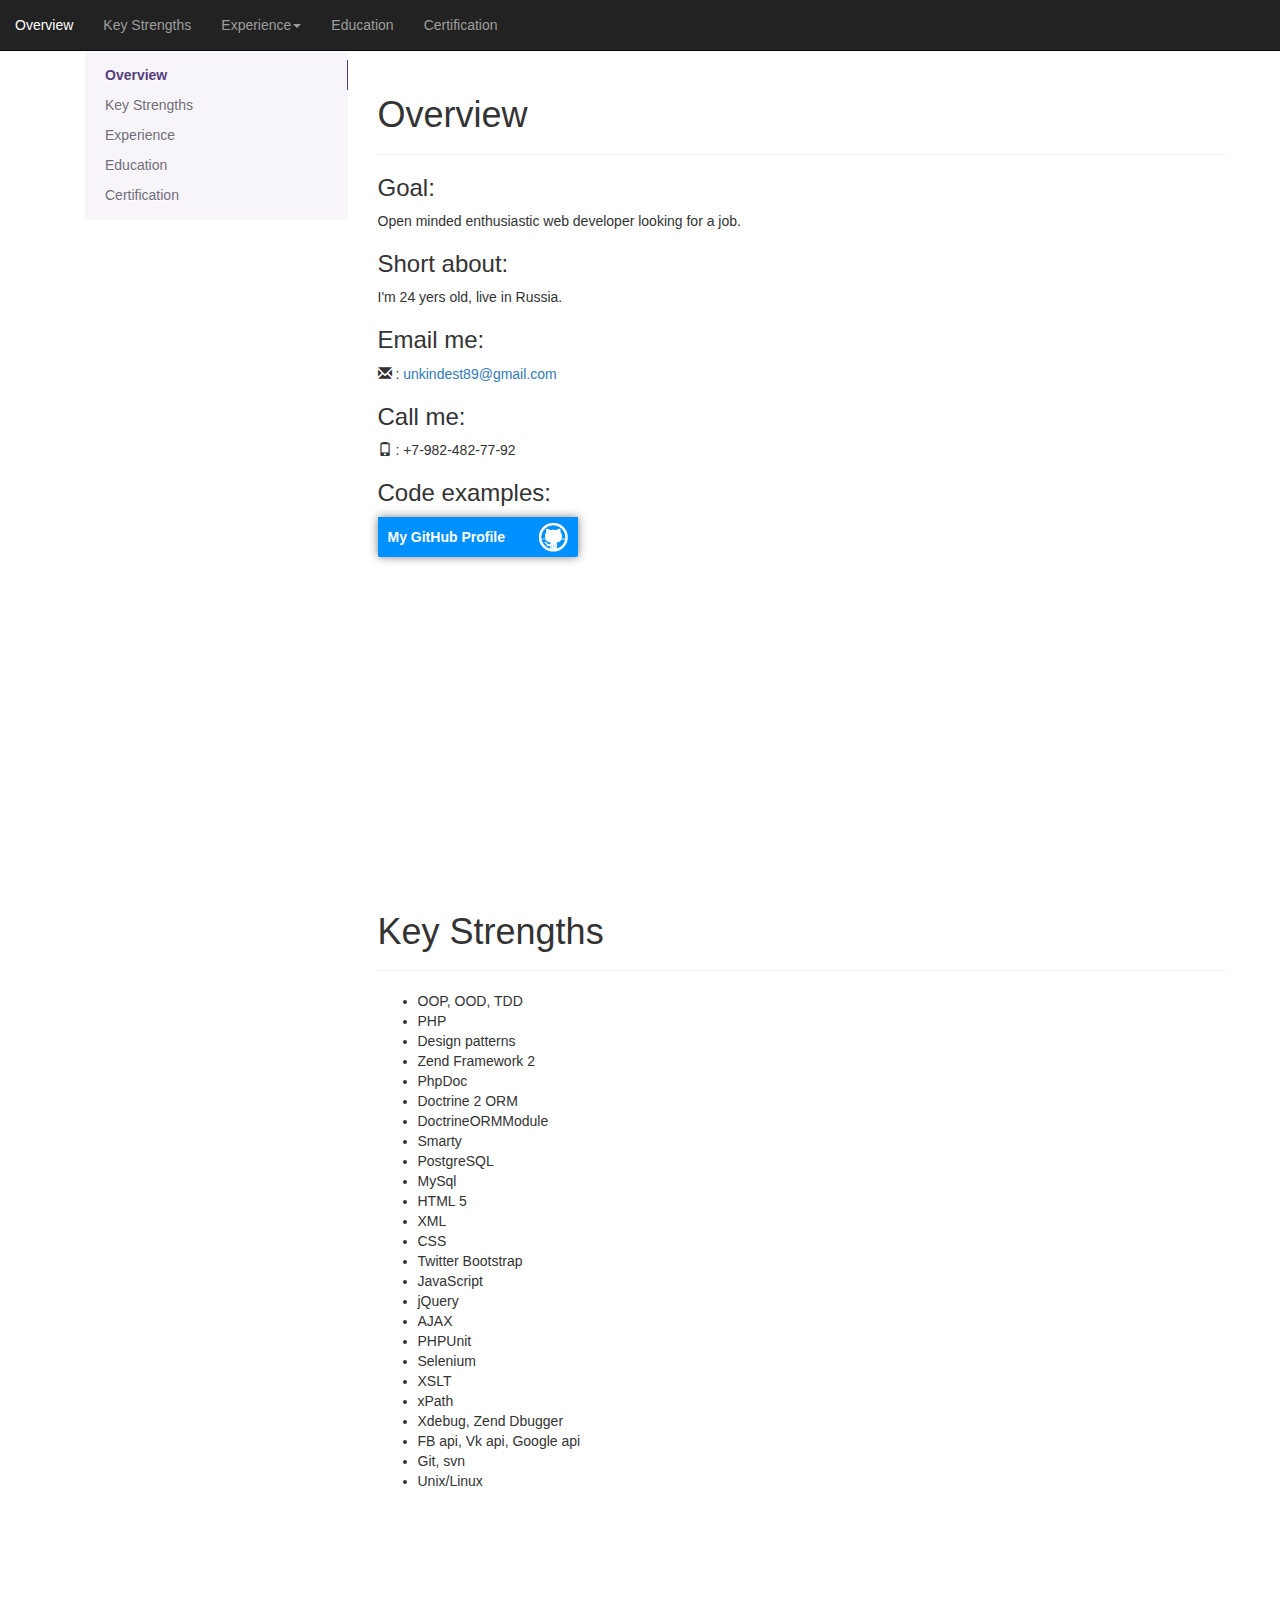
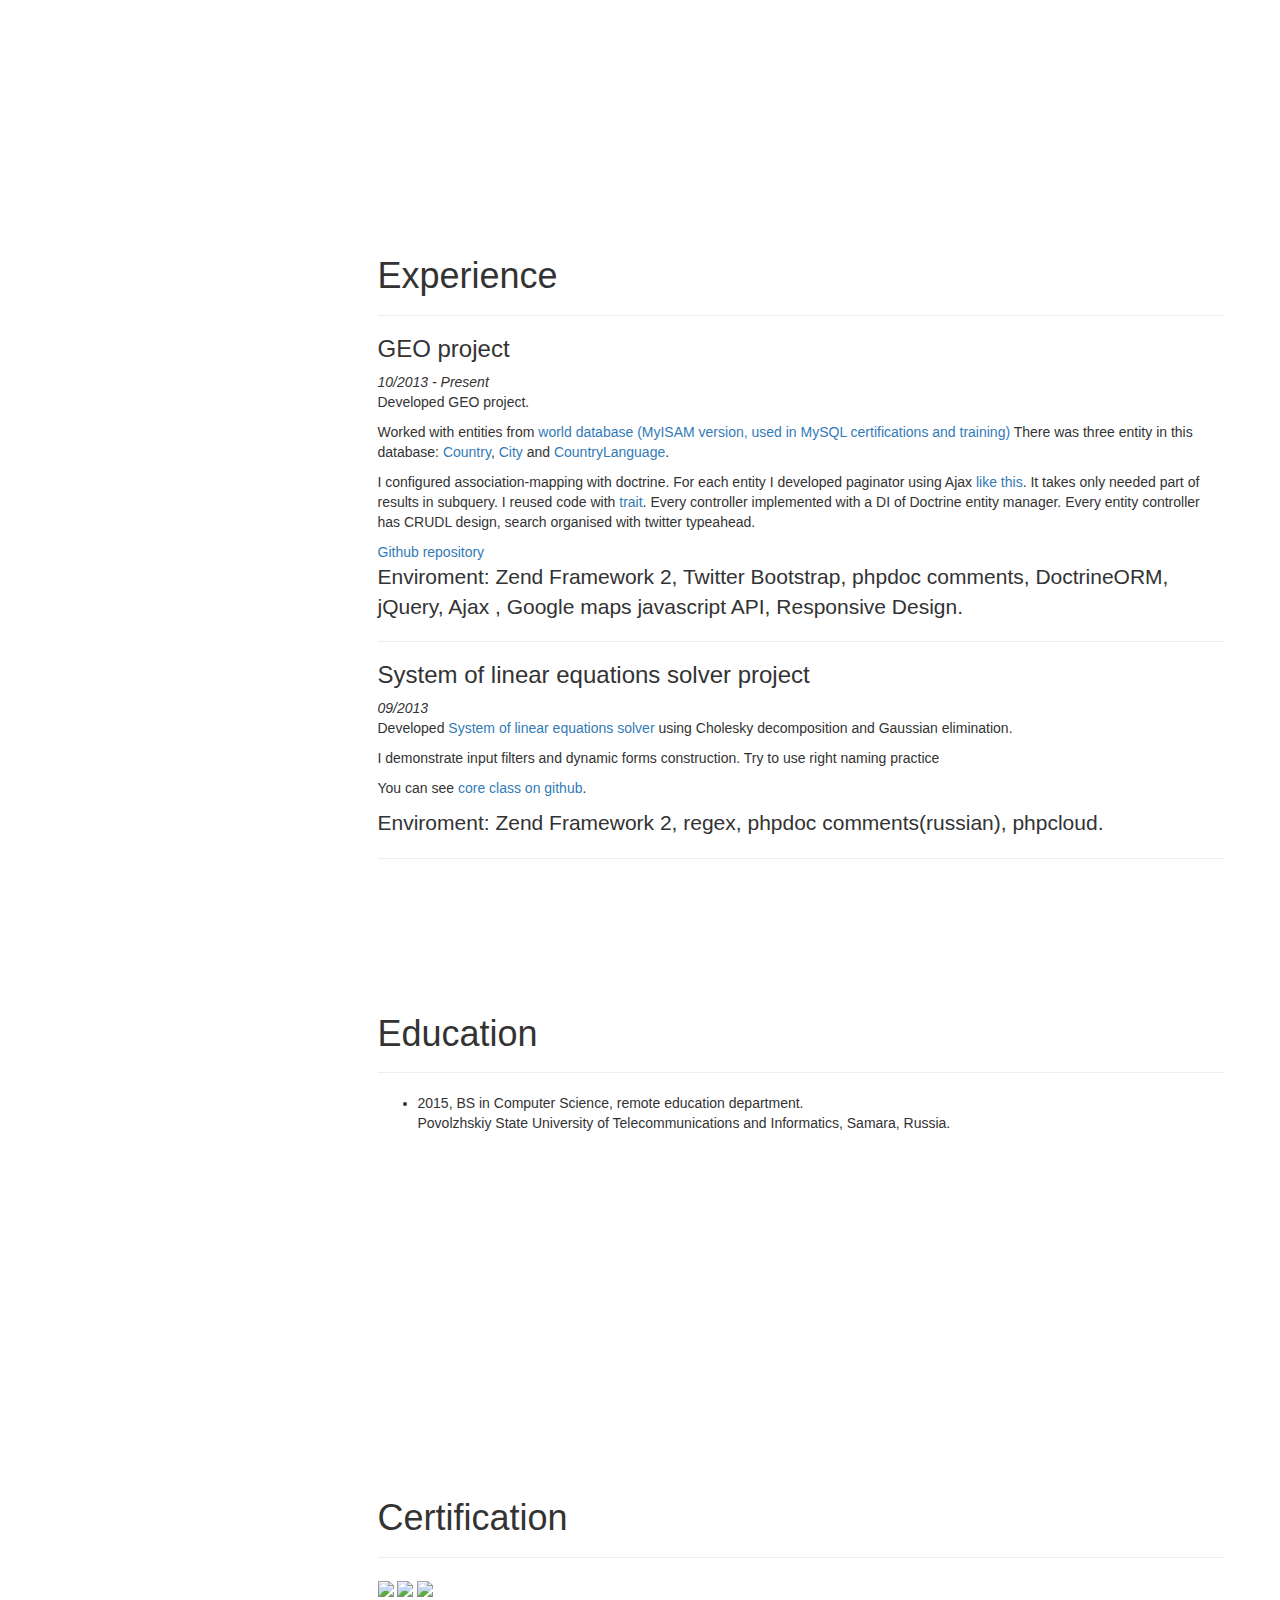
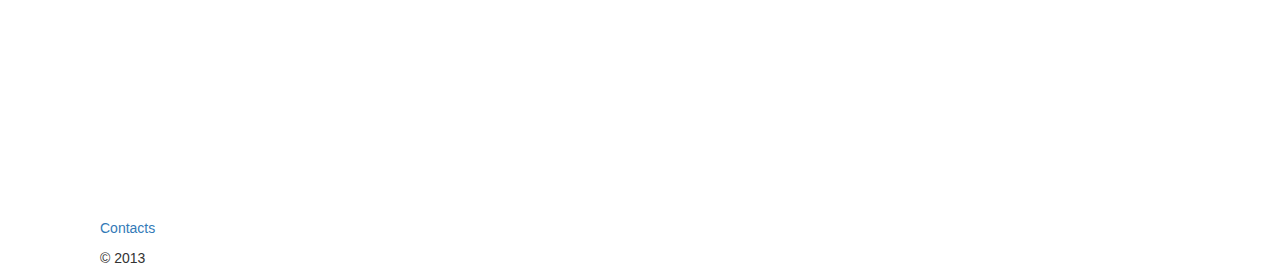
==== index.html @ 38843b76 "Project add" ====
<!DOCTYPE html>
<html lang="en">

    <head>
        <meta charset="utf-8">
        <title>Resume</title>
        <meta name="viewport" content="width=device-width, initial-scale=1.0">
        <meta name="description" content="">
        <meta name="author" content="">
        <link href="http://netdna.bootstrapcdn.com/bootstrap/3.0.0/css/bootstrap.min.css" rel="stylesheet">
        <link href="stylesheets/style.css" rel="stylesheet">
        <script src="http://cdnjs.cloudflare.com/ajax/libs/jquery/1.9.1/jquery.min.js"></script>
        <script src="http://netdna.bootstrapcdn.com/bootstrap/3.0.0/js/bootstrap.js"></script>        
        <link href="stylesheets/docs.css" rel="stylesheet">
        <link href="images/favicon.png" rel="shortcut icon" type="image/png">
        <!--[if lt IE 9]>
            <script src="http://cdnjs.cloudflare.com/ajax/libs/html5shiv/3.6.1/html5shiv.js"></script>
        <![endif]-->
        <!--[if lt IE 9]>
                <script src="http://cdnjs.cloudflare.com/ajax/libs/html5shiv/3.6.1/html5shiv.js"></script>
            <![endif]-->
    </head>

    <body class="">
        <div class="container">
            <br>
            <div class="navbar navbar-default navbar-inverse navbar-fixed-top">
                <div class="navbar-header">
                    <button type="button" class="navbar-toggle" data-toggle="collapse" data-target=".navbar-ex1-collapse"><span class="sr-only">Toggle navigation</span><span class="icon-bar"></span>
                        <span class="icon-bar"></span><span class="icon-bar"></span>
                    </button>
                </div>
                <div class="collapse navbar-collapse navbar-ex1-collapse">
                    <ul class="nav navbar-nav navbar-center" id="topnav">
                        <li>
                            <a href="#overview">Overview</a>                    
                        </li>              

                        <li>
                            <a href="#key-strengths">Key Strengths</a>                    
                        </li>        

                        <li>
                            <a href="#" class="dropdown-toggle" data-toggle="dropdown">Experience<b class="caret"></b></a>                    
                            <ul class="dropdown-menu nav navbar-nav navbar-inverse">
                                <li><a href="#experience-geo">Geo Project</a></li>
                                <li><a href="#experience-sole">Sole Project</a></li>
                            </ul>
                        </li>

                        <li>
                            <a href="#education">Education</a>                    
                        </li>      

                        <li>
                            <a href="#certification">Certification</a>                    
                        </li>
                    </ul>
                </div>
            </div>
            <div class="container bs-docs-container">
                <div class="row">
                    <div class="col-md-3">
                        <div class="bs-sidebar hidden-print" role="complementary">
                            <!-- SIDE NAVBAR-->
                            <ul class="nav bs-sidenav">
                                <li>
                                    <a href="#overview">Overview</a>                    
                                </li>   
                                <li>
                                    <a href="#key-strengths">Key Strengths</a>                    
                                </li>   
                                <li>
                                    <a href="#experience">Experience</a>
                                    <ul class="nav">
                                        <li><a href="#experience-geo">Geo Project</a></li>
                                        <li><a href="#experience-sole">Sole Project</a></li>
                                    </ul>
                                </li>        
                                <li>
                                    <a href="#education">Education</a>                    
                                </li>        
                                <li>
                                    <a href="#certification">Certification</a>                    
                                </li>      
                            </ul>
                        </div>
                    </div>
                    <div class="col-md-9" role="main">
                        <!-- Overview 
              ================================================== -->
                        <div class="bs-docs-section">
                            <div class="page-header">
                                <h1 id="overview">Overview</h1>
                            </div>


                            <h3>Goal:</h3><p>Open minded enthusiastic web developer looking for a job.</p>
                            <h3>Short about:</h3><p>I'm 24 yers old, live in Russia.</p>

                            <h3>Email me:</h3><p><span class="glyphicon glyphicon-envelope"></span> : <a href="mailto:unkindest89@gmail.com">unkindest89@gmail.com</a></p>
                            <h3>Call me:</h3><p><span class="glyphicon glyphicon-phone"></span> : +7-982-482-77-92</p>

                            <h3>Code examples:</h3>                
                            <a id="forkme_banner" href="https://github.com/Unkindest">My GitHub Profile</a>

                            <br><br><br><br><br><br><br><br><br><br><br><br>
                        </div>
                        <!-- Key Strengths 
              ================================================== -->
                        <div class="bs-docs-section">
                            <div class="page-header">
                                <h1 id="key-strengths">Key Strengths</h1>
                            </div>

                            <ul>
                                <li>OOP, OOD, TDD</li>
                                <li>PHP</li>
                                <li>Design patterns</li>
                                <li>Zend Framework 2</li>
                                <li>PhpDoc</li>
                                <li>Doctrine 2 ORM</li>
                                <li>DoctrineORMModule</li>
                                <li>Smarty</li>
                                <li>PostgreSQL</li>
                                <li>MySql</li>
                                <li>HTML 5</li>
                                <li>XML</li>
                                <li>CSS</li>
                                <li>Twitter Bootstrap</li>
                                <li>JavaScript</li>
                                <li>jQuery</li>
                                <li>AJAX</li>
                                <li>PHPUnit</li>
                                <li>Selenium</li>
                                <li>XSLT</li>
                                <li>xPath</li>
                                <li>Xdebug, Zend Dbugger</li>
                                <li>FB api, Vk api, Google api</li>
                                <li>Git, svn</li>
                                <li>Unix/Linux</li>
                            </ul>
                            <br><br><br><br><br><br><br><br><br><br><br><br>
                        </div>

                        <!-- Experience
              ================================================== -->
                        <div class="bs-docs-section">
                            <div class="page-header">
                                <h1 id="experience">Experience</h1>
                            </div>

                            <!-- New project add
                            <h3 id="experience-new">GEO project</h3>
                            <i>10/2013 - Present</i>
                            <p>Developed .</p>
<p class="lead">Enviroment: Zend Framework 2, Twitter Bootstrap, phpdoc comments, DoctrineORM, jQuery, Ajax , Google maps javascript API.
</p>
<hr>
                            -->


                            <h3 id="experience-geo">GEO project</h3>
                            <i>10/2013 - Present</i>
                            <p>Developed GEO project.</p>

                            <p>Worked with entities from <a href='http://dev.mysql.com/doc/index-other.html'> world database (MyISAM version, used in MySQL certifications and training)</a>
                                There was three entity in this database: <a href='https://github.com/Unkindest/World/blob/master/module/World/src/World/Entity/Country.php'>Country</a>,
                                <a href='https://github.com/Unkindest/World/blob/master/module/World/src/World/Entity/City.php'>City</a> 
                                and <a href='https://github.com/Unkindest/World/blob/master/module/World/src/World/Entity/Countrylanguage.php'>CountryLanguage</a>.</p>
                            <p>I configured association-mapping with doctrine. For each entity I developed paginator using Ajax <a href='#'>like this</a>. It takes only needed part of results in subquery. I reused code with <a href='https://github.com/Unkindest/World/blob/master/module/World/src/World/Model/EntityHelper.php'>trait</a>.
                                Everу сontroller implemented with a DI of Doctrine entity manager. Every entity 
                                controller has CRUDL design, search organised with twitter typeahead.</p>


                            <a href='https://github.com/Unkindest/World'>Github repository</a>
                            <p class="lead">Enviroment: Zend Framework 2, Twitter Bootstrap, phpdoc comments, DoctrineORM, jQuery, Ajax , Google maps javascript API, Responsive Design.
                            </p>
                            <hr>


                            <h3 id="experience-sole">System of linear equations solver project</h3>
                            <i>09/2013</i> 

                            <p>Developed <a href="http://unkindest.my.phpcloud.com/sole/">System of linear equations solver</a> using Cholesky decomposition and Gaussian elimination.</p>
                            <p>I demonstrate input filters and dynamic forms construction. Try to use right naming practice   </p>
                            <p>You can see <a href="https://github.com/Unkindest/Sole/blob/master/Sole.php">core class on github</a>.</p>
                            <p class="lead">Enviroment: Zend Framework 2, regex, phpdoc comments(russian), phpcloud.</p>
                            <hr><br>
                        </div>
                        <!-- Education
================================================== -->

                        <div class="bs-docs-section">
                            <div class="page-header">
                                <h1 id="education">Education</h1>                                
                            </div>
                            <ul>
                                <li>2015, BS in Computer Science, remote education department.<br>
                                    Povolzhskiy State University of Telecommunications and Informatics, Samara, Russia.
                                </li>
                            </ul>
                            <br><br><br><br><br><br><br><br><br><br><br><br>
                        </div>

                        <!-- Certification
================================================== -->
                        <div class="bs-docs-section">
                            <div class="page-header">
                                <h1 id="certification">Certification</h1>                                
                            </div>
                            <a href="http://www.certifications.ru/resume/192667">
                                <img src="http://www.certifications.ru/static/images/banner/86en.png" border=0></a>
                            <a href="http://www.certifications.ru/resume/192667">
                                <img src="http://www.certifications.ru/static/images/banner/75en.png" border=0></a>
                            <a href="http://www.certifications.ru/resume/192667">
                                <img src="http://www.certifications.ru/static/images/banner/57en.png" border=0></a>

                            <br><br><br><br><br><br><br><br><br><br><br><br>
                        </div>
                    </div>
                </div>
                <!-- Footer
    ================================================== -->
                <footer class="bs-footer" role="contentinfo">
                    <div class="container fc">
                        <p><a href="#overview">Contacts</a></p>
                        <p>© 2013</p>
                    </div>
                </footer>
            </div>
        </div>
        <script src="javascripts/application.js"></script>
        <script type="text/javascript">
            var gaJsHost = (("https:" == document.location.protocol) ? "https://ssl." : "http://www.");
            document.write(unescape("%3Cscript src='" + gaJsHost + "google-analytics.com/ga.js' type='text/javascript'%3E%3C/script%3E"));
        </script>
        <script type="text/javascript">
            try {
                var pageTracker = _gat._getTracker("UA-45272748-1");
                pageTracker._trackPageview();
            } catch (err) {
            }
        </script>
    </body>
</html>
---- stylesheets/style.css ----
#forkme_banner {
  display: block;
  padding: 10px 50px 10px 10px;
  color: #fff;
  background: url('../images/blacktocat.png') #0090ff no-repeat 95% 50%;
  font-weight: 700;
  box-shadow: 0 0 10px rgba(0,0,0,.5);
  border-bottom-left-radius: 2px;
  border-bottom-right-radius: 2px;
  width: 200px;
}
.bluetext{
  color: #0090ff;
}
---- stylesheets/docs.css ----
/*
 * Side navigation
 *
 * Scrollspy and affixed enhanced navigation to highlight sections and secondary
 * sections of docs content.
 */

/* By default it's not affixed in mobile views, so undo that */
.bs-sidebar.affix {
  position: static;
}

/* First level of nav */
.bs-sidenav {
  margin-top: 30px;
  margin-bottom: 30px;
  padding-top:    10px;
  padding-bottom: 10px;
  text-shadow: 0 1px 0 #fff;
  background-color: #f7f5fa;
  border-radius: 5px;
}

/* All levels of nav */
.bs-sidebar .nav > li > a {
  display: block;
  color: #716b7a;
  padding: 5px 20px;
}
.bs-sidebar .nav > li > a:hover,
.bs-sidebar .nav > li > a:focus {
  text-decoration: none;
  background-color: #e5e3e9;
  border-right: 1px solid #dbd8e0;
}
.bs-sidebar .nav > .active > a,
.bs-sidebar .nav > .active:hover > a,
.bs-sidebar .nav > .active:focus > a {
  font-weight: bold;
  color: #563d7c;
  background-color: transparent;
  border-right: 1px solid #563d7c;
}

/* Nav: second level (shown on .active) */
.bs-sidebar .nav .nav {
  display: none; /* Hide by default, but at >768px, show it */
  margin-bottom: 8px;
}
.bs-sidebar .nav .nav > li > a {
  padding-top:    3px;
  padding-bottom: 3px;
  padding-left: 30px;
  font-size: 90%;
}

/* Show and affix the side nav when space allows it */
@media screen and (min-width: 992px) {
  .bs-sidebar .nav > .active > ul {
    display: block;
  }
  /* Widen the fixed sidebar */
  .bs-sidebar.affix,
  .bs-sidebar.affix-bottom {
    width: 213px;
  }
  .bs-sidebar.affix {
    position: fixed; /* Undo the static from mobile first approach */
    top: 80px;
  }
  .bs-sidebar.affix-bottom {
    position: absolute; /* Undo the static from mobile first approach */
  }
  .bs-sidebar.affix-bottom .bs-sidenav,
  .bs-sidebar.affix .bs-sidenav {
    margin-top: 0;
    margin-bottom: 0;
  }
}
@media screen and (min-width: 1200px) {
  /* Widen the fixed sidebar again */
  .bs-sidebar.affix-bottom,
  .bs-sidebar.affix {
    width: 263px;
  }
}
/*
 * Docs sections
 *
 * Content blocks for each component or feature.
 */

/* Space things out */
.bs-docs-section + .bs-docs-section {
  padding-top: 40px;
}

/* Janky fix for preventing navbar from overlapping */
h1[id] {
  padding-top: 80px;
  margin-top: -45px;
}
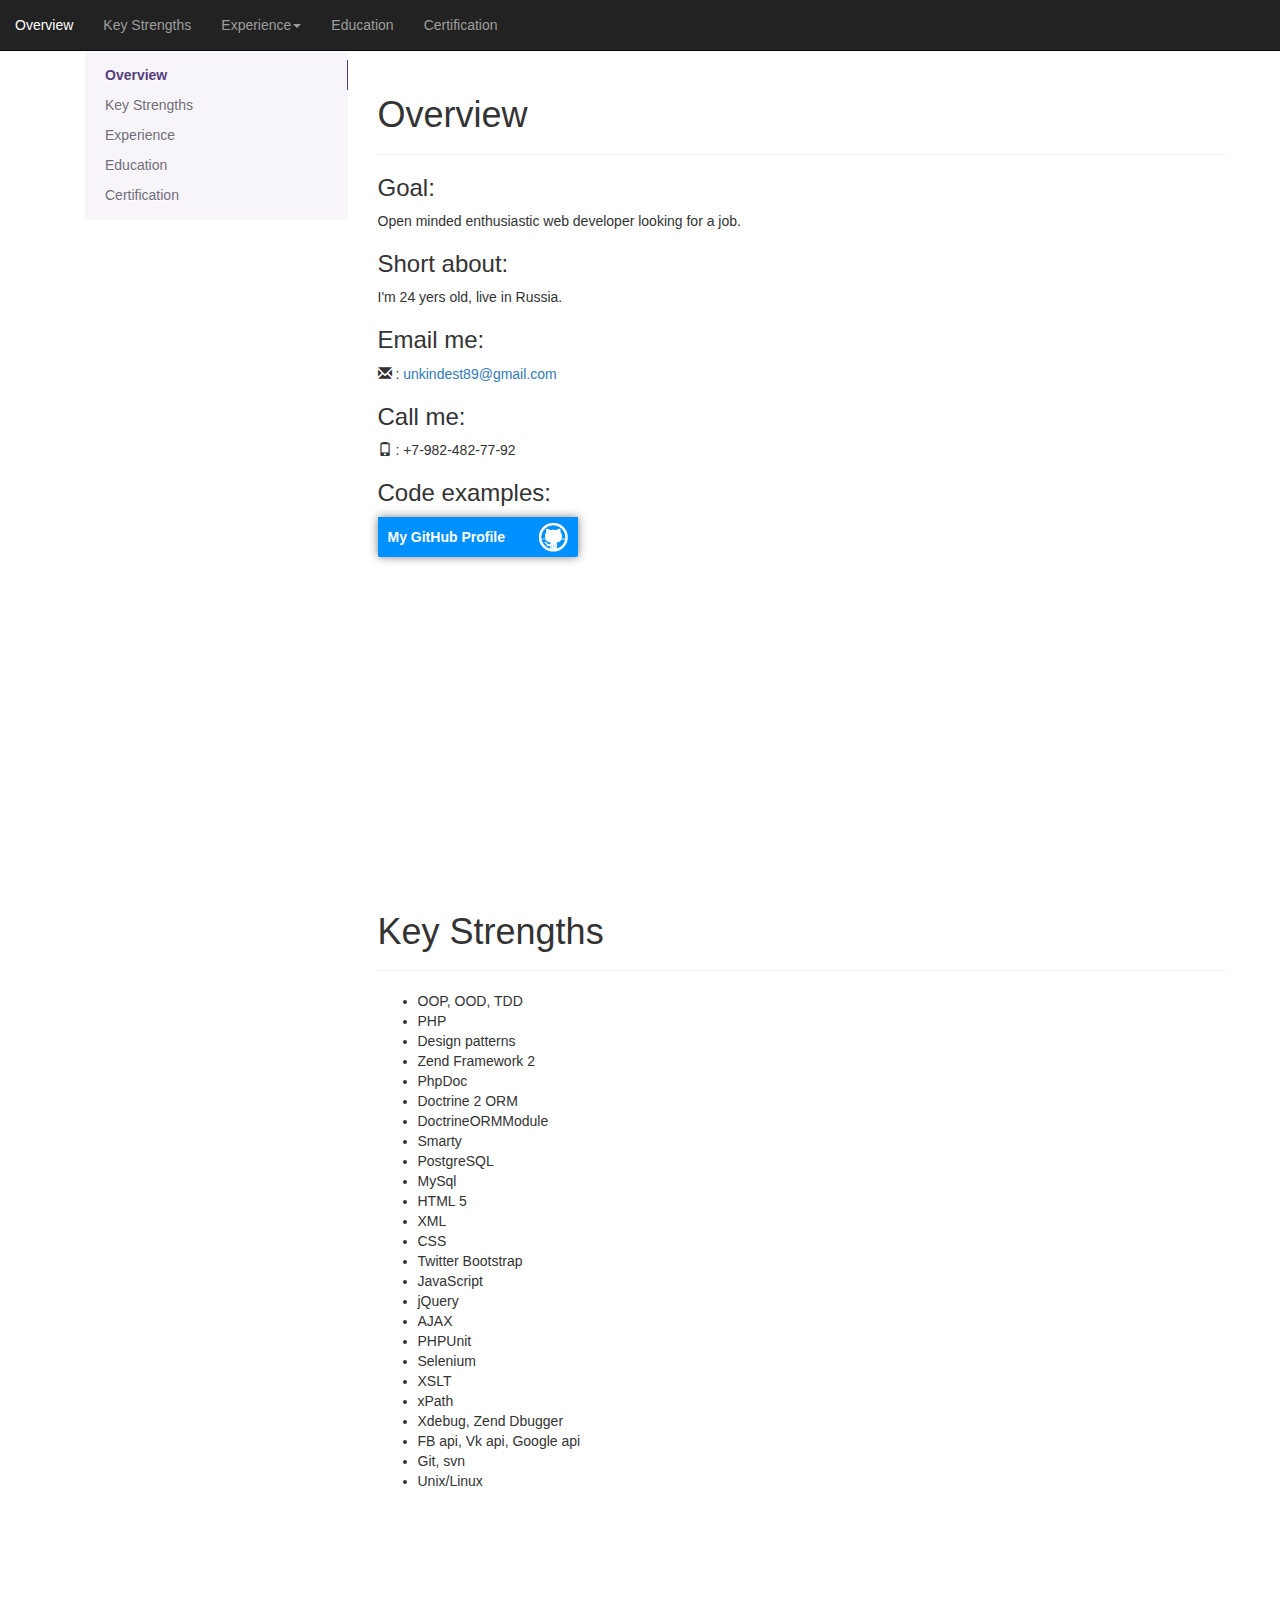
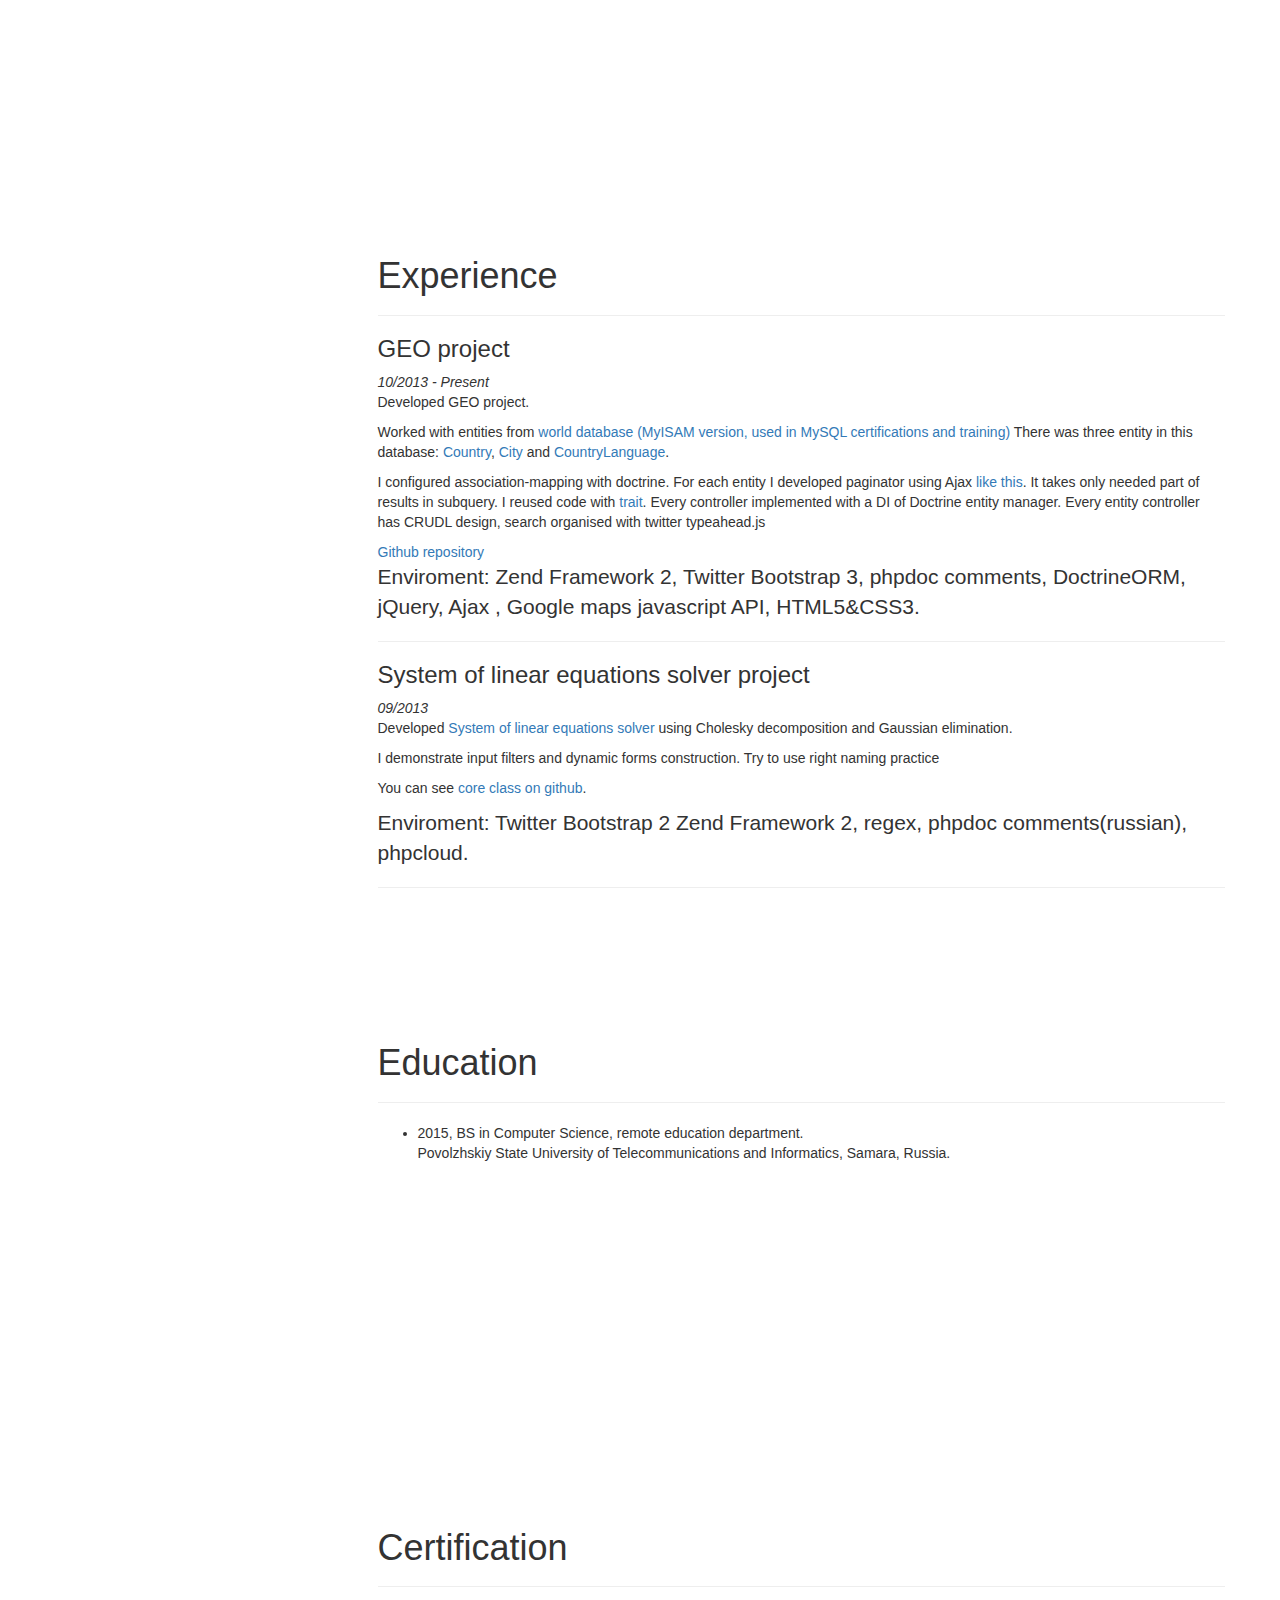
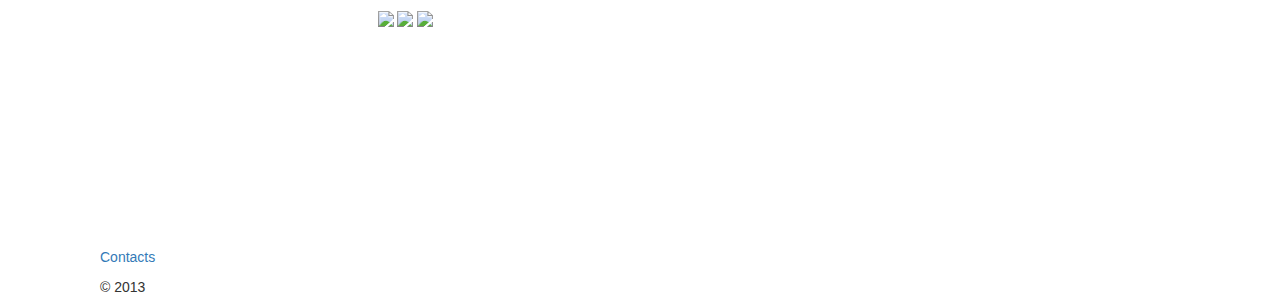
==== commit d239a359: "" ====
--- a/index.html
+++ b/index.html
@@ -7,10 +7,10 @@
         <meta name="viewport" content="width=device-width, initial-scale=1.0">
         <meta name="description" content="">
         <meta name="author" content="">
-        <link href="http://netdna.bootstrapcdn.com/bootstrap/3.0.0/css/bootstrap.min.css" rel="stylesheet">
+        <link href="http://netdna.bootstrapcdn.com/bootstrap/3.0.2/css/bootstrap.min.css" rel="stylesheet">
         <link href="stylesheets/style.css" rel="stylesheet">
         <script src="http://cdnjs.cloudflare.com/ajax/libs/jquery/1.9.1/jquery.min.js"></script>
-        <script src="http://netdna.bootstrapcdn.com/bootstrap/3.0.0/js/bootstrap.js"></script>        
+        <script src="http://netdna.bootstrapcdn.com/bootstrap/3.0.2/js/bootstrap.js"></script>        
         <link href="stylesheets/docs.css" rel="stylesheet">
         <link href="images/favicon.png" rel="shortcut icon" type="image/png">
         <!--[if lt IE 9]>
@@ -170,11 +170,11 @@
                                 and <a href='https://github.com/Unkindest/World/blob/master/module/World/src/World/Entity/Countrylanguage.php'>CountryLanguage</a>.</p>
                             <p>I configured association-mapping with doctrine. For each entity I developed paginator using Ajax <a href='#'>like this</a>. It takes only needed part of results in subquery. I reused code with <a href='https://github.com/Unkindest/World/blob/master/module/World/src/World/Model/EntityHelper.php'>trait</a>.
                                 Everу сontroller implemented with a DI of Doctrine entity manager. Every entity 
-                                controller has CRUDL design, search organised with twitter typeahead.</p>
+                                controller has CRUDL design, search organised with twitter typeahead.js </p>
 
 
                             <a href='https://github.com/Unkindest/World'>Github repository</a>
-                            <p class="lead">Enviroment: Zend Framework 2, Twitter Bootstrap, phpdoc comments, DoctrineORM, jQuery, Ajax , Google maps javascript API, Responsive Design.
+                            <p class="lead">Enviroment: Zend Framework 2, Twitter Bootstrap 3, phpdoc comments, DoctrineORM, jQuery, Ajax , Google maps javascript API, HTML5&amp;CSS3.
                             </p>
                             <hr>
 
@@ -185,7 +185,7 @@
                             <p>Developed <a href="http://unkindest.my.phpcloud.com/sole/">System of linear equations solver</a> using Cholesky decomposition and Gaussian elimination.</p>
                             <p>I demonstrate input filters and dynamic forms construction. Try to use right naming practice   </p>
                             <p>You can see <a href="https://github.com/Unkindest/Sole/blob/master/Sole.php">core class on github</a>.</p>
-                            <p class="lead">Enviroment: Zend Framework 2, regex, phpdoc comments(russian), phpcloud.</p>
+                            <p class="lead">Enviroment: Twitter Bootstrap 2 Zend Framework 2, regex, phpdoc comments(russian), phpcloud.</p>
                             <hr><br>
                         </div>
                         <!-- Education
@@ -243,4 +243,4 @@
             }
         </script>
     </body>
-</html>+</html>
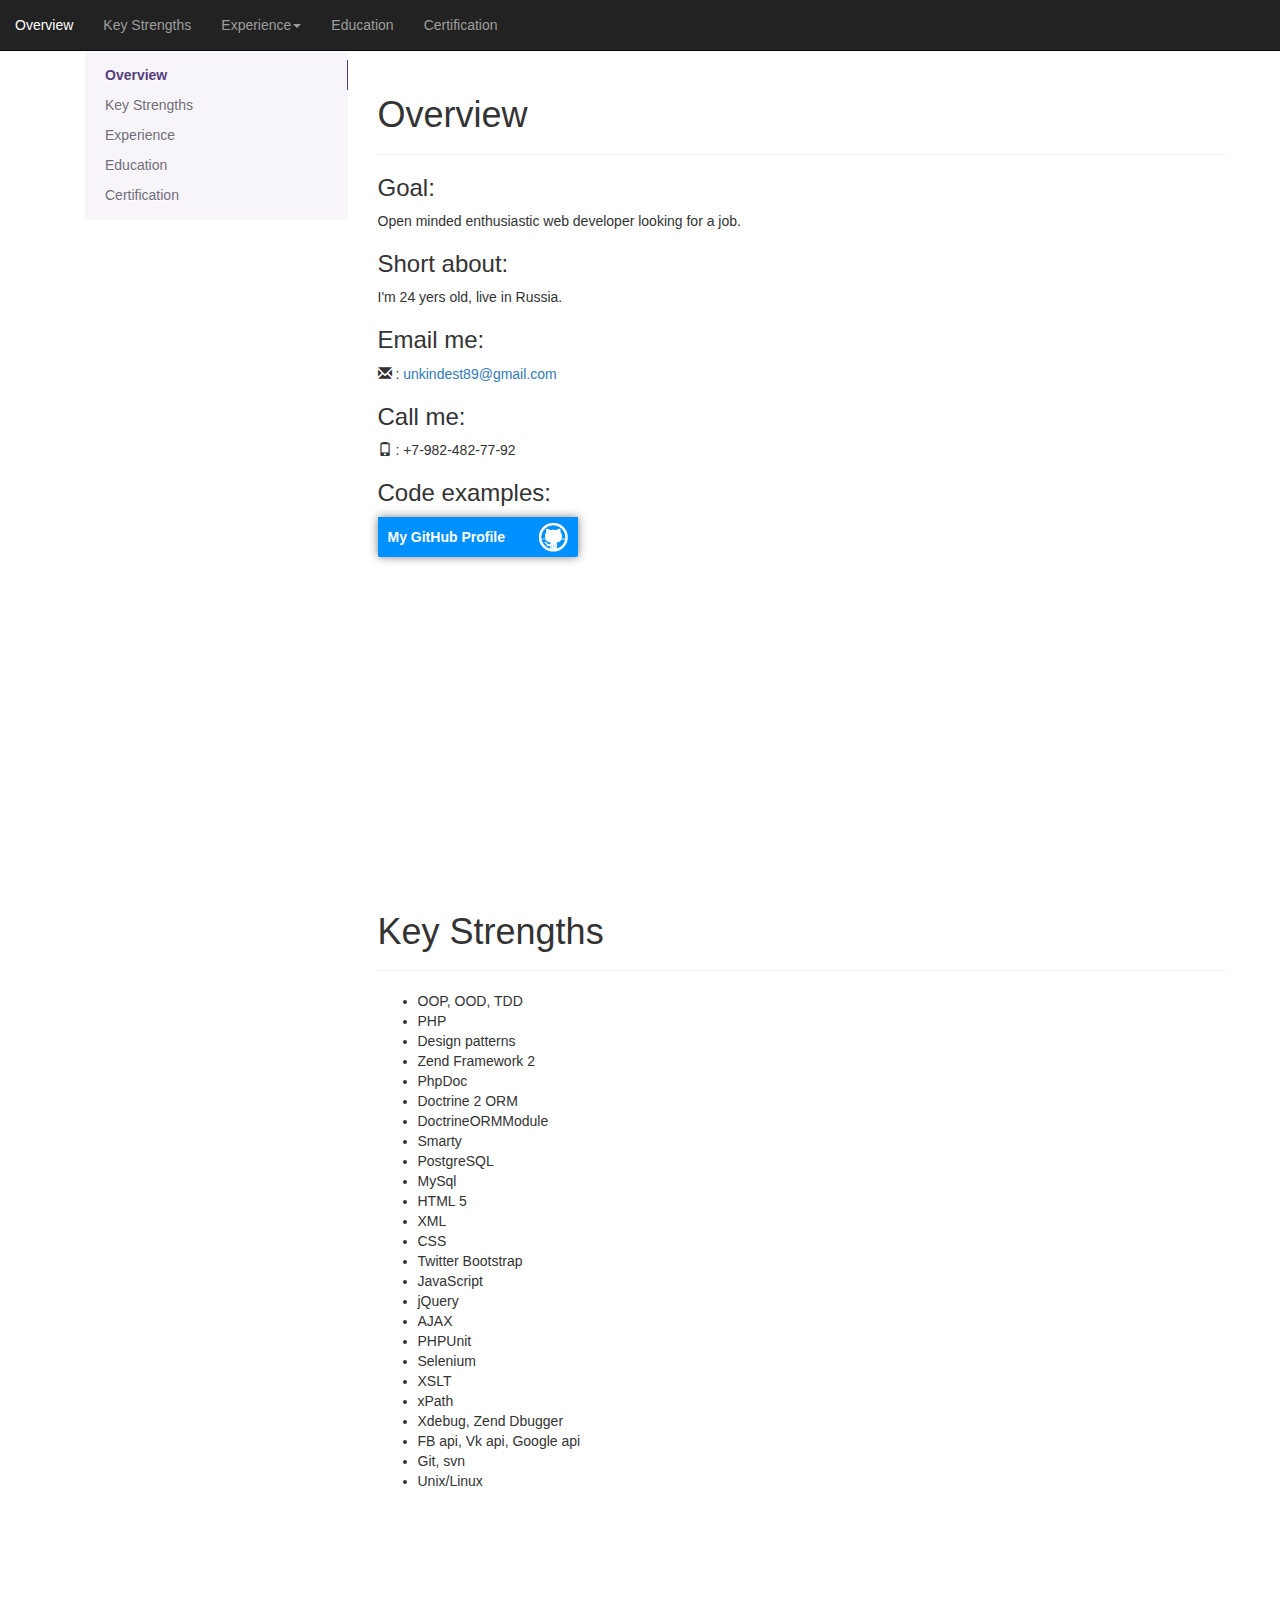
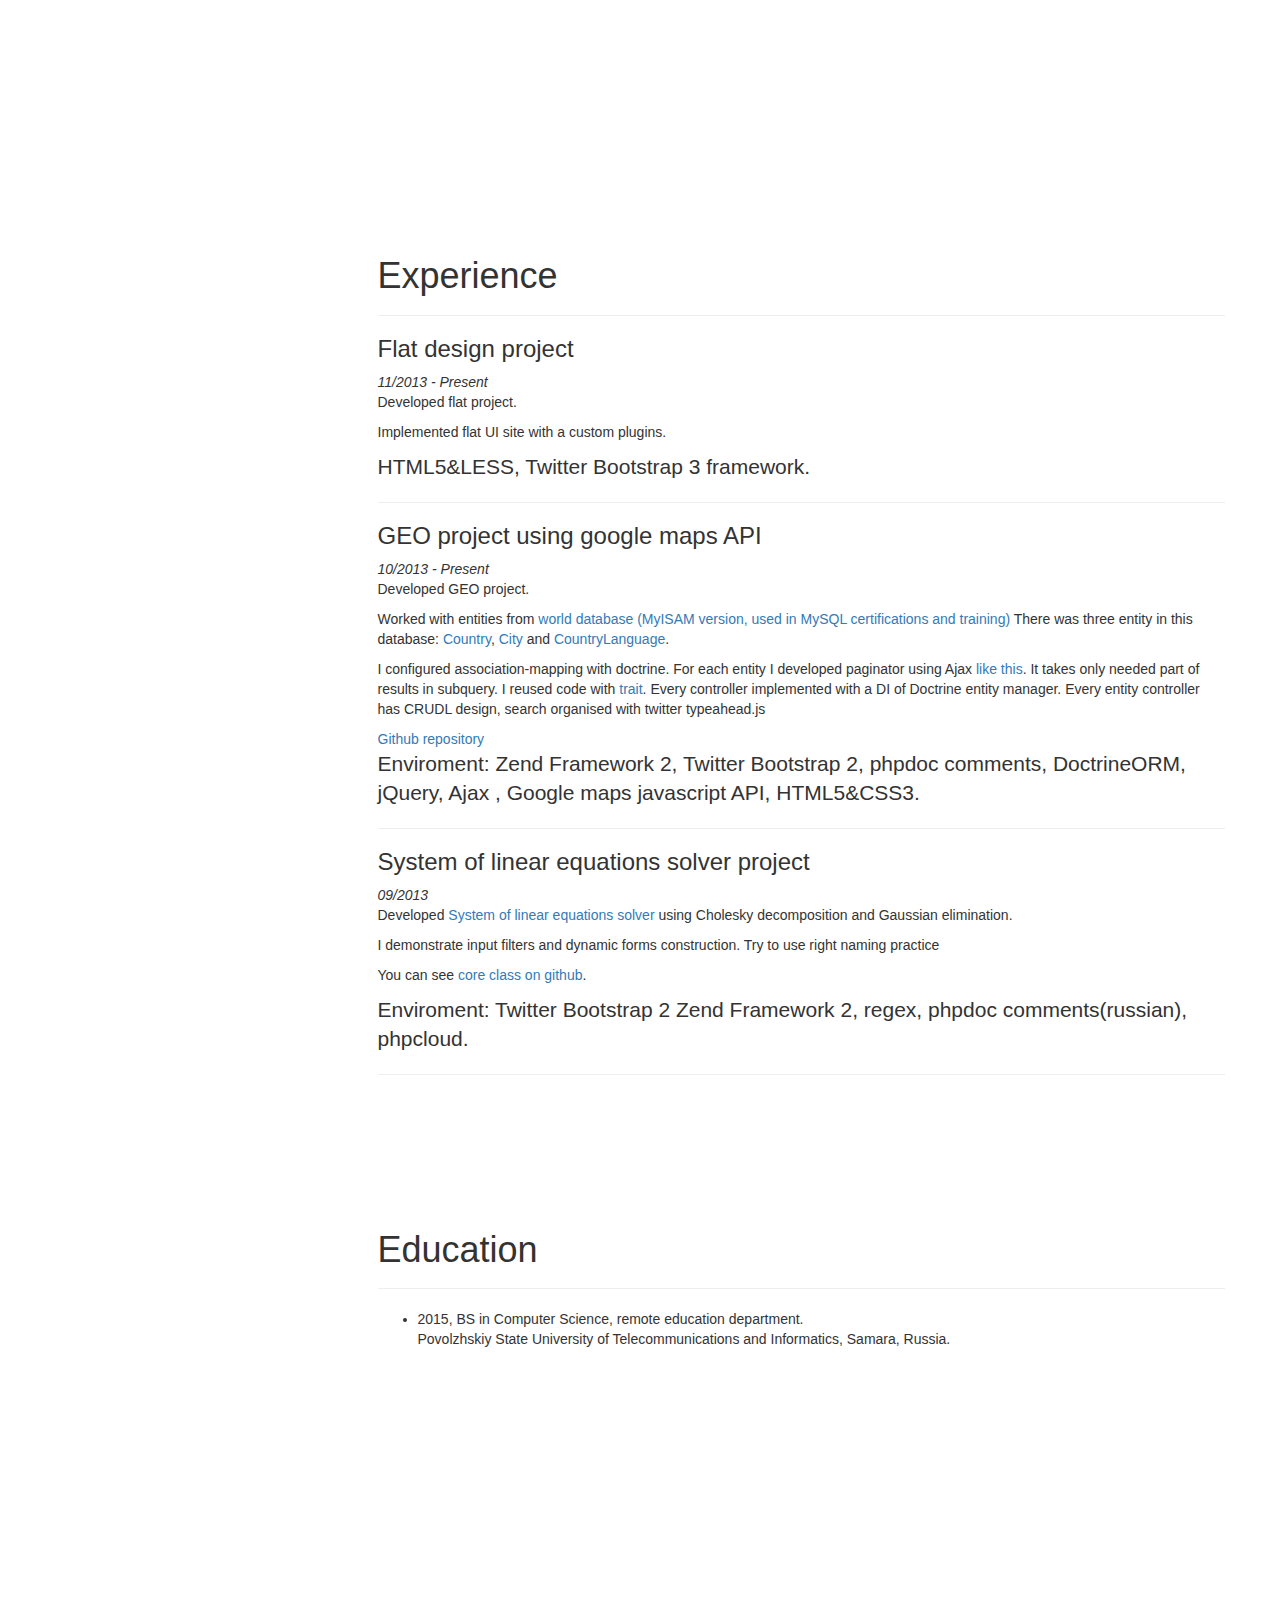
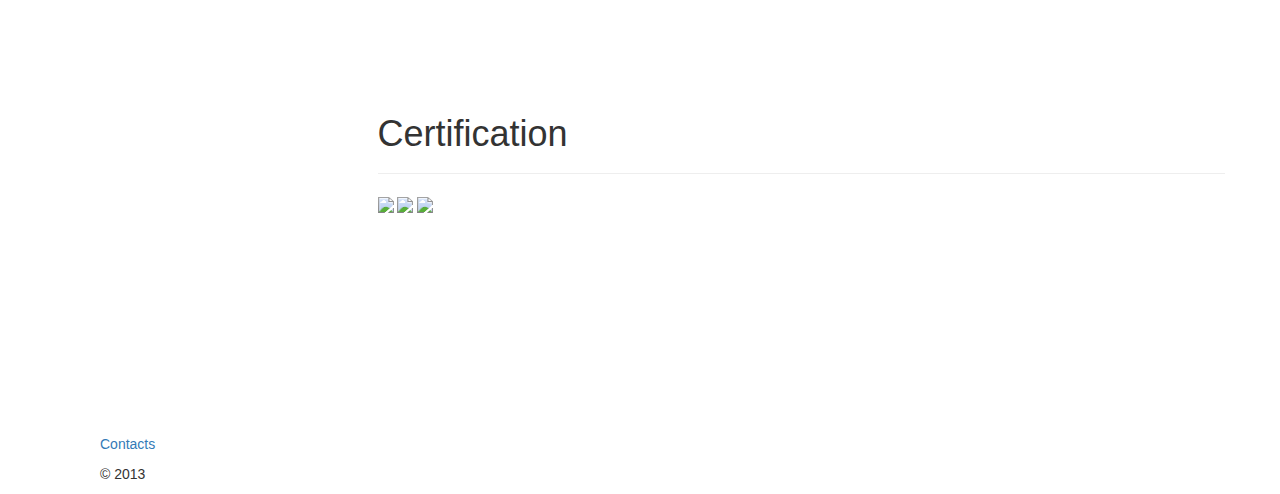
==== commit 447b609e: "Added project" ====
--- a/index.html
+++ b/index.html
@@ -45,6 +45,7 @@
                             <ul class="dropdown-menu nav navbar-nav navbar-inverse">
                                 <li><a href="#experience-geo">Geo Project</a></li>
                                 <li><a href="#experience-sole">Sole Project</a></li>
+                                <li><a href="#experience-flat-design">Flat design Project</a></li>
                             </ul>
                         </li>
 
@@ -73,6 +74,8 @@
                                 <li>
                                     <a href="#experience">Experience</a>
                                     <ul class="nav">
+                                        
+                                        <li><a href="#experience-flat-design">Flat design Project</a></li>
                                         <li><a href="#experience-geo">Geo Project</a></li>
                                         <li><a href="#experience-sole">Sole Project</a></li>
                                     </ul>
@@ -158,9 +161,17 @@
 </p>
 <hr>
                             -->
-
-
-                            <h3 id="experience-geo">GEO project</h3>
+                            <h3 id="experience-flat-design">Flat design project</h3>
+                            <i>11/2013 - Present</i>
+                            <p>Developed  flat project.</p>
+
+                            <p>Implemented flat UI site with a custom plugins.</p>
+                            
+                            <p class="lead">HTML5&amp;LESS, Twitter Bootstrap 3 framework.
+                            </p>
+                            <hr>
+
+                            <h3 id="experience-geo">GEO project using google maps API</h3>
                             <i>10/2013 - Present</i>
                             <p>Developed GEO project.</p>
 
@@ -174,7 +185,7 @@
 
 
                             <a href='https://github.com/Unkindest/World'>Github repository</a>
-                            <p class="lead">Enviroment: Zend Framework 2, Twitter Bootstrap 3, phpdoc comments, DoctrineORM, jQuery, Ajax , Google maps javascript API, HTML5&amp;CSS3.
+                            <p class="lead">Enviroment: Zend Framework 2, Twitter Bootstrap 2, phpdoc comments, DoctrineORM, jQuery, Ajax , Google maps javascript API, HTML5&amp;CSS3.
                             </p>
                             <hr>
 
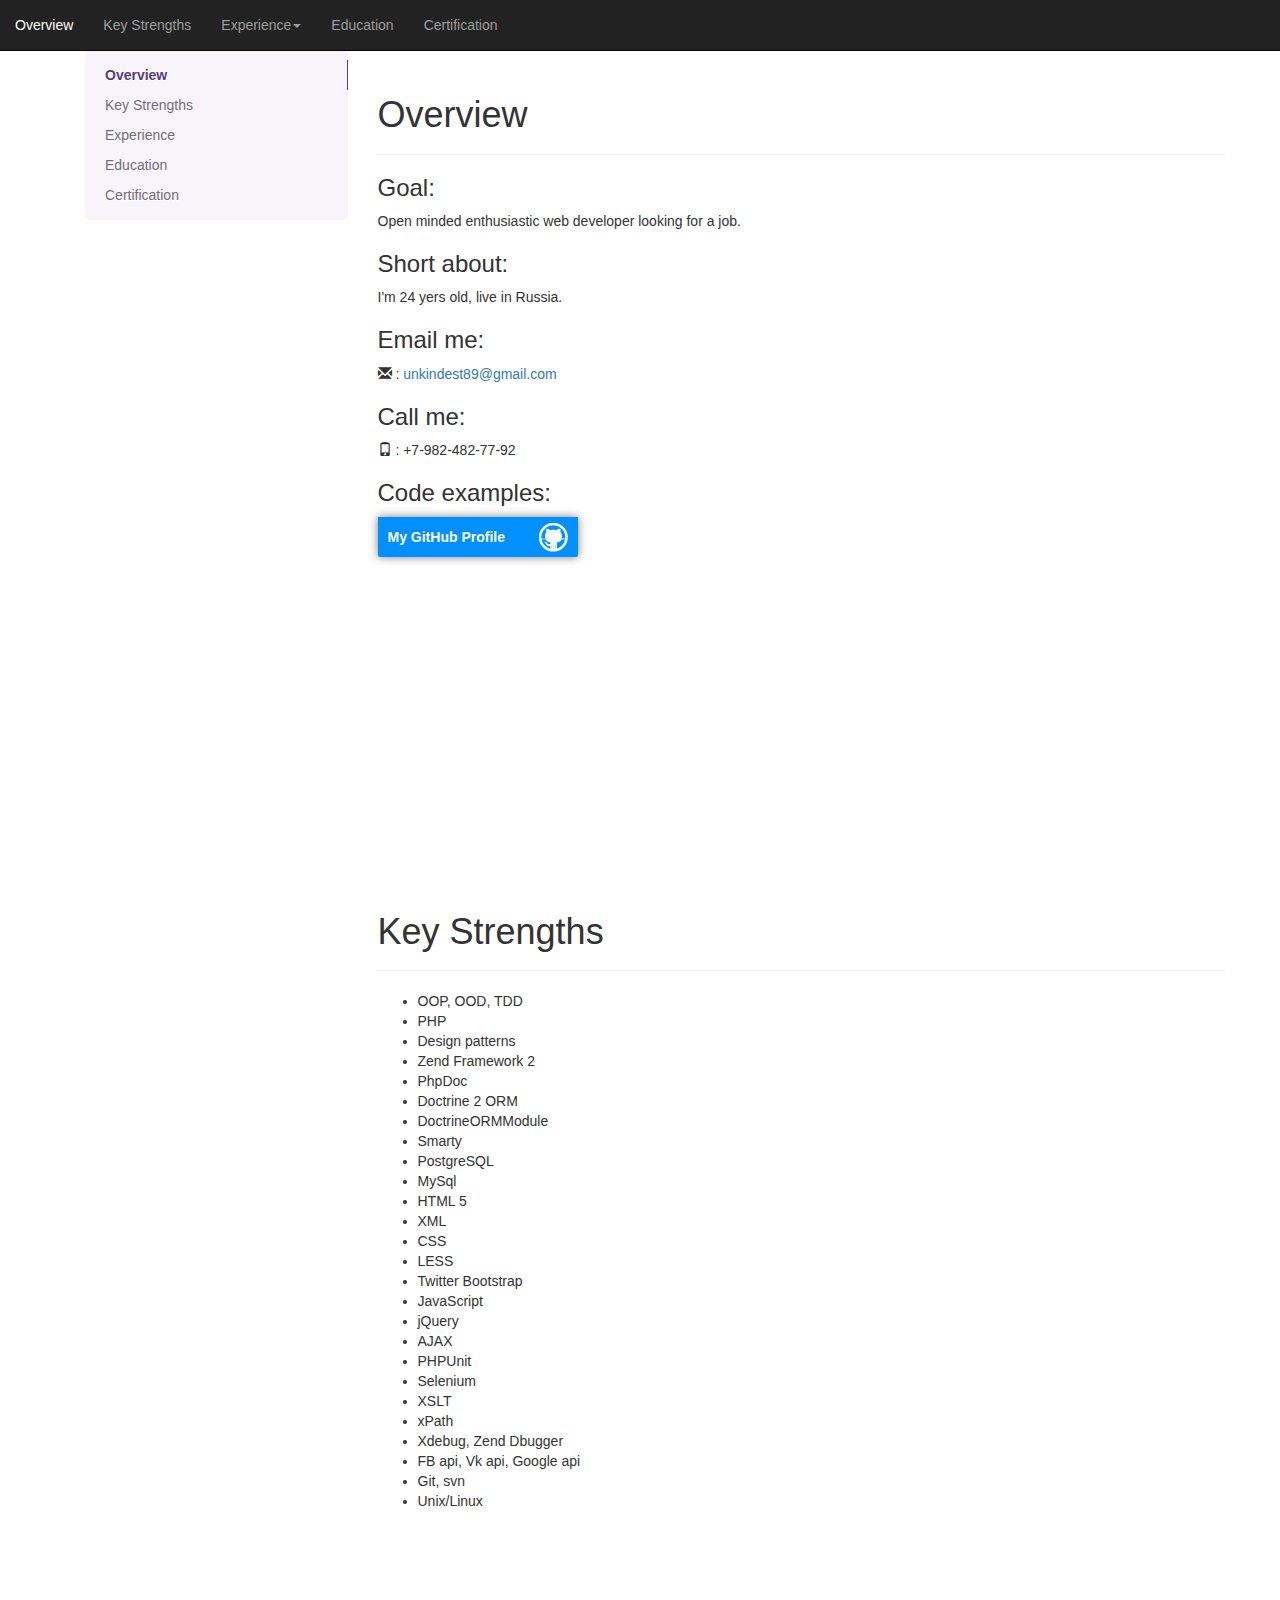
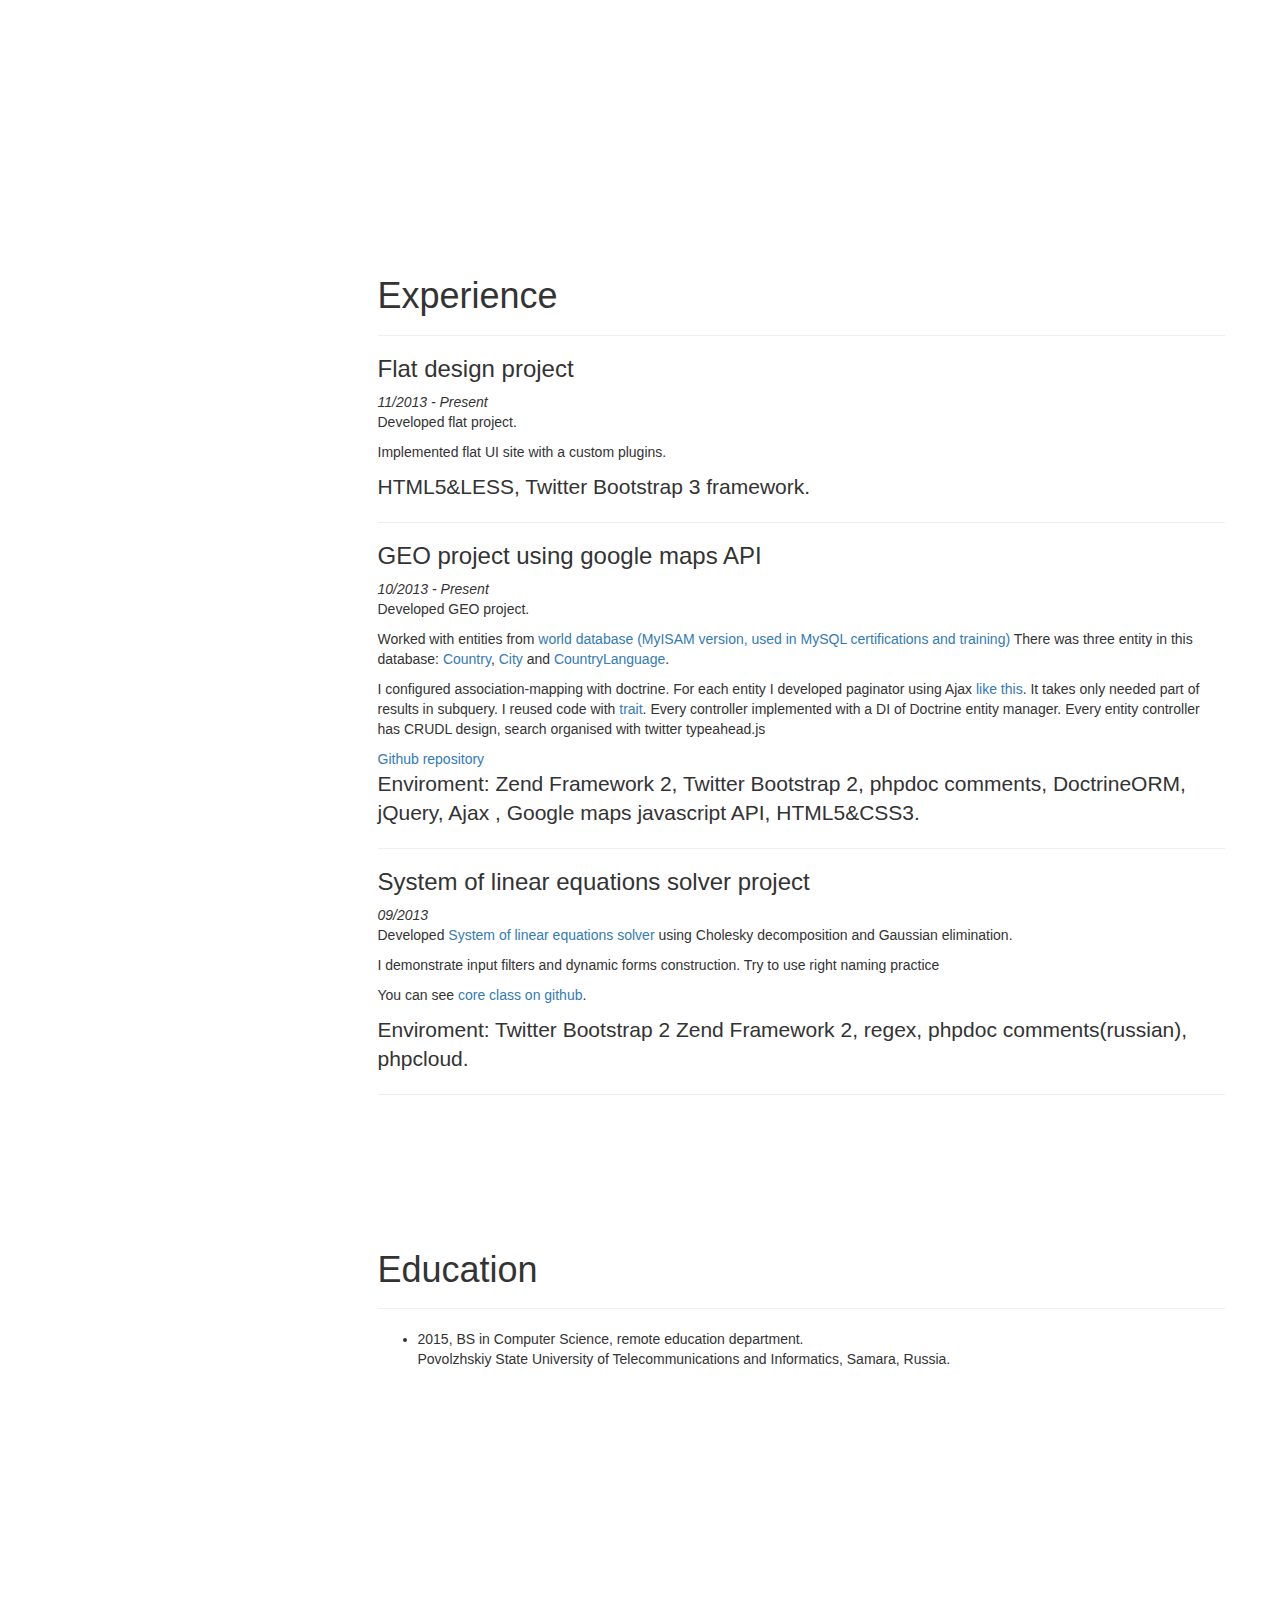
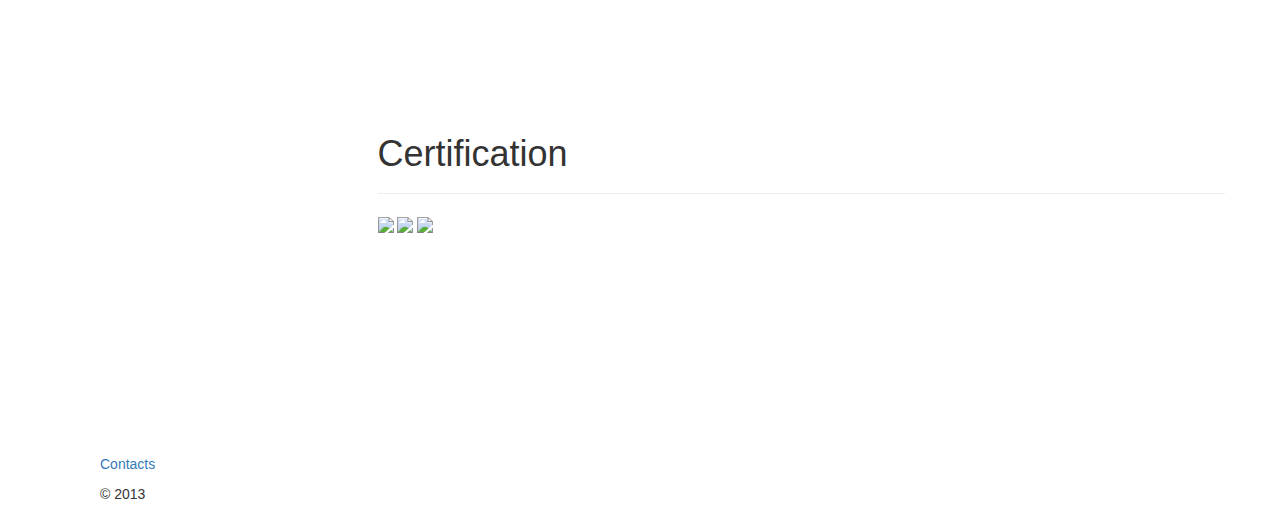
==== commit 71f4ac99: "Added technology" ====
--- a/index.html
+++ b/index.html
@@ -130,6 +130,7 @@
                                 <li>HTML 5</li>
                                 <li>XML</li>
                                 <li>CSS</li>
+                                <li>LESS</li>
                                 <li>Twitter Bootstrap</li>
                                 <li>JavaScript</li>
                                 <li>jQuery</li>
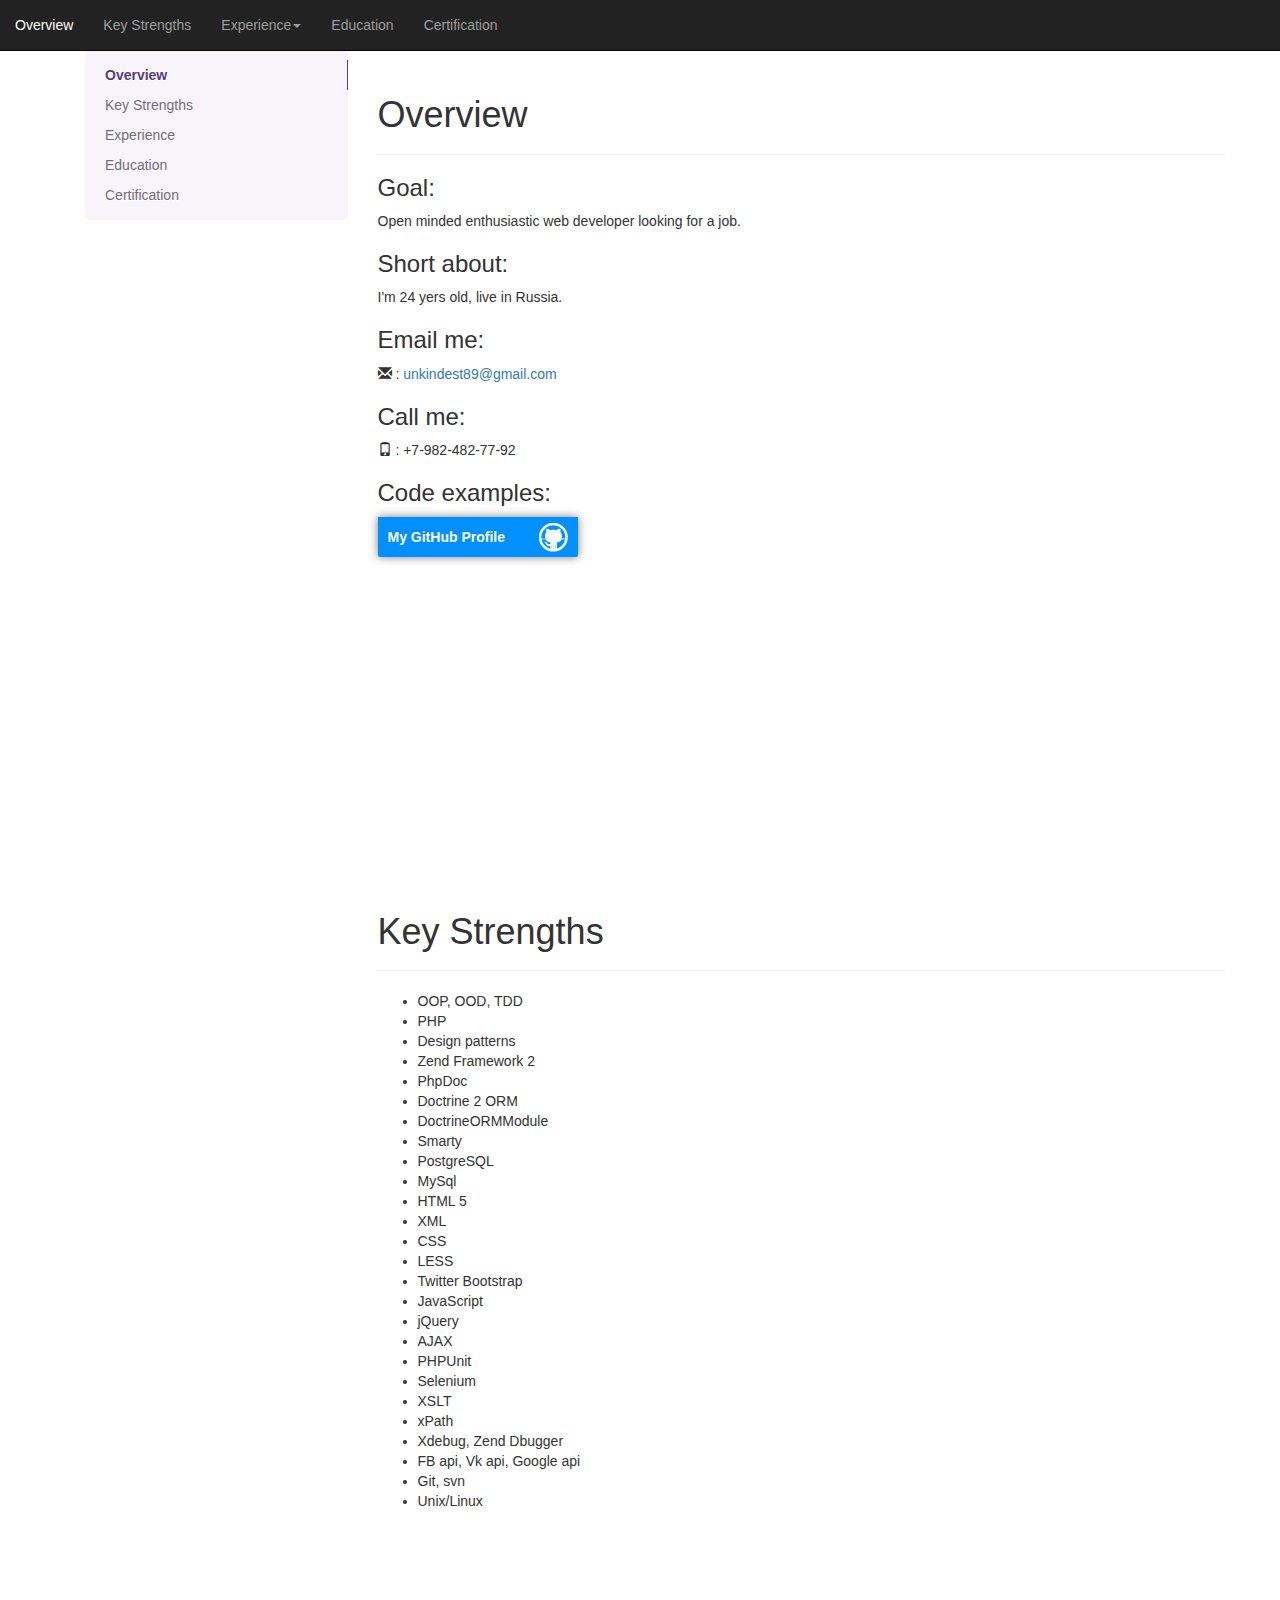
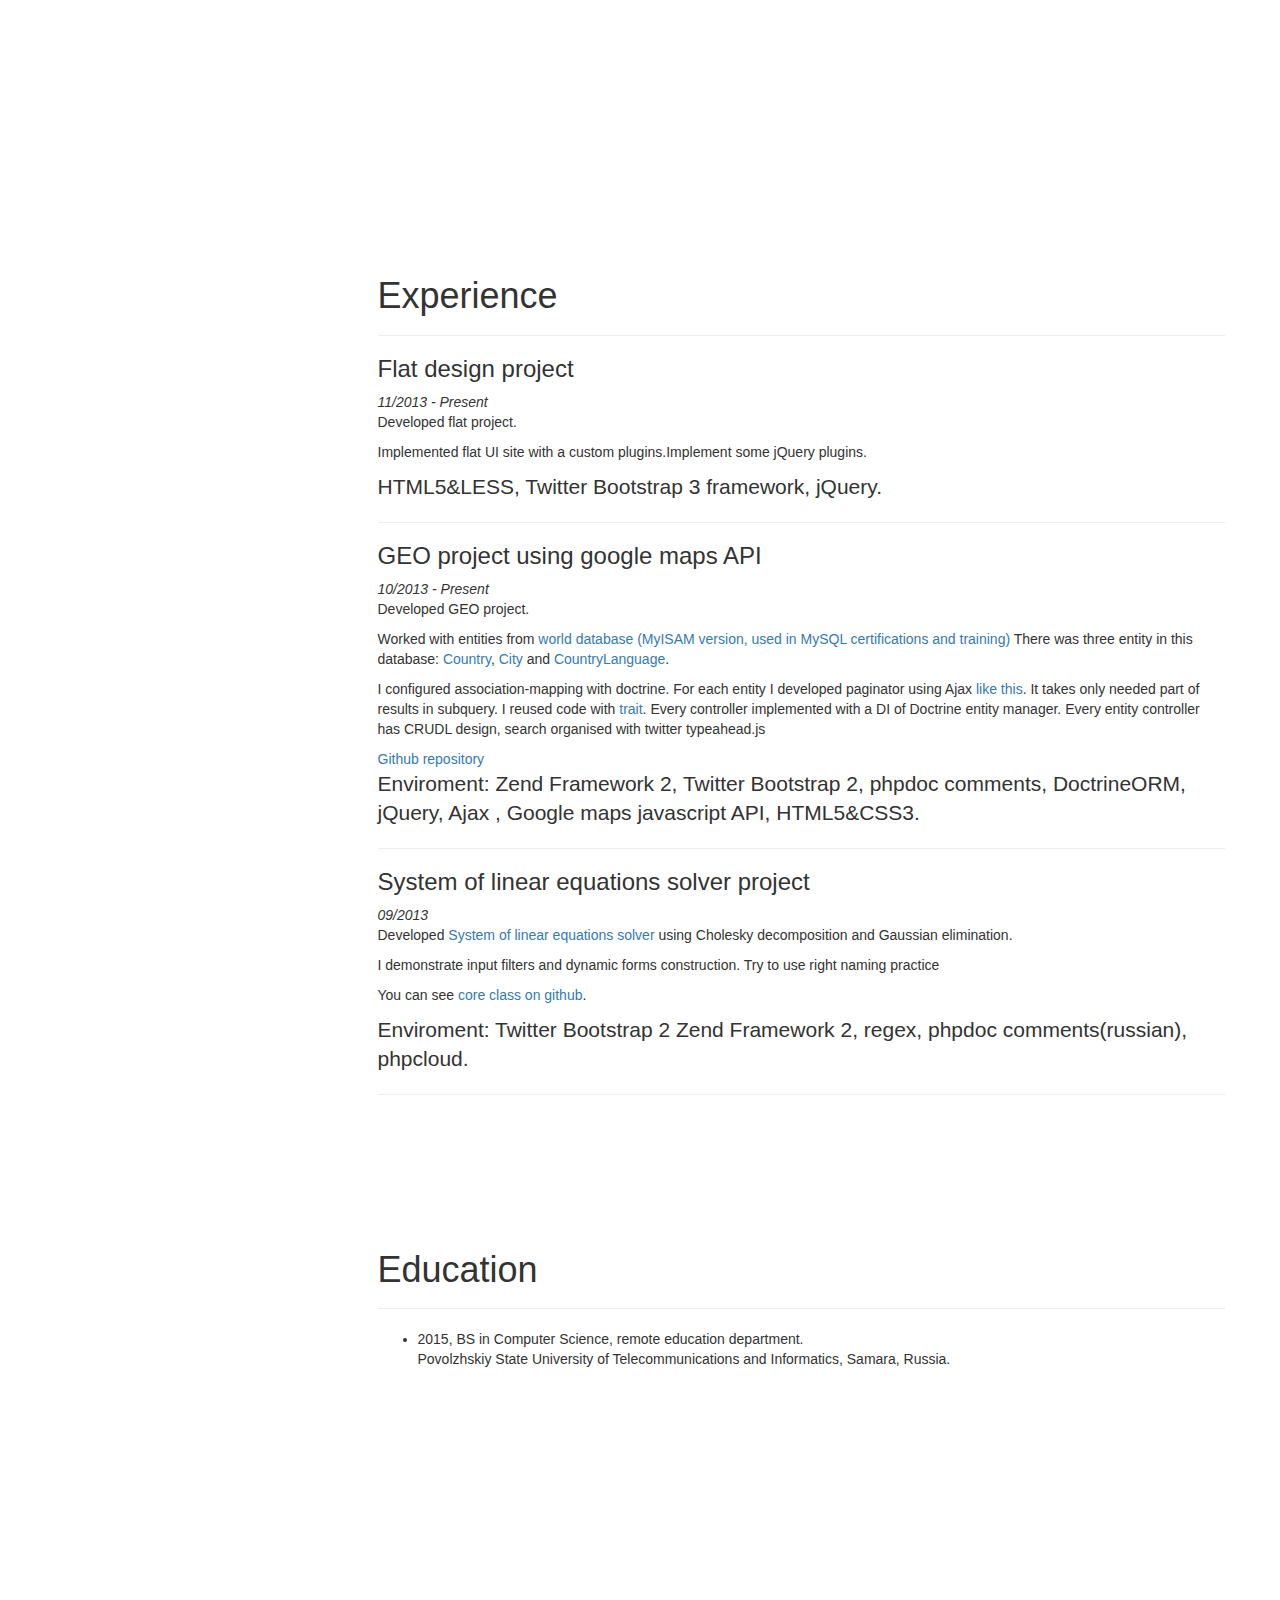
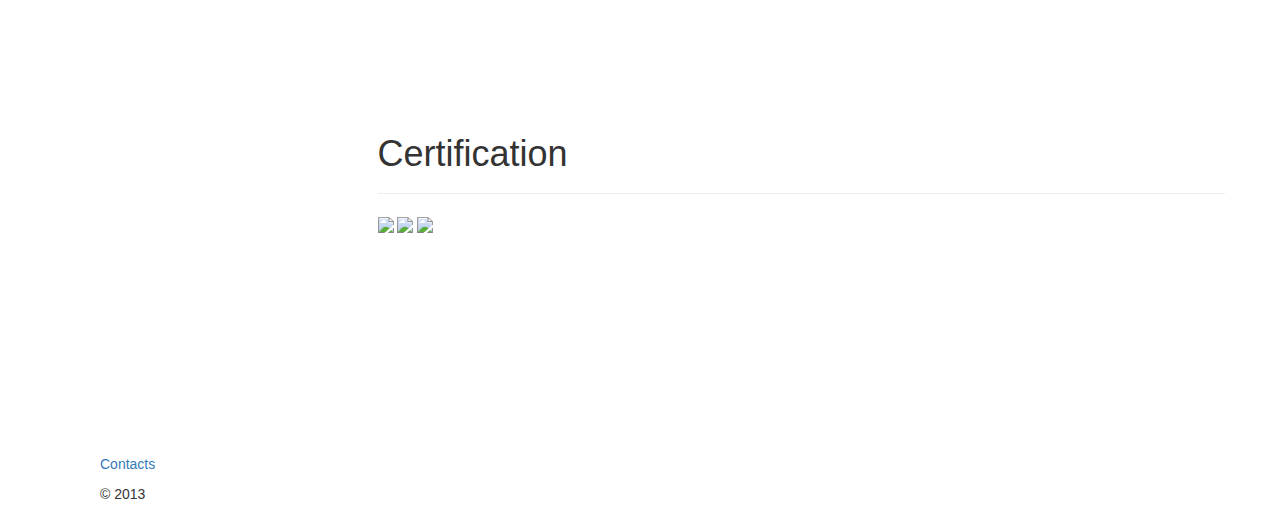
==== commit 683d99ab: "Project update" ====
--- a/index.html
+++ b/index.html
@@ -166,9 +166,9 @@
                             <i>11/2013 - Present</i>
                             <p>Developed  flat project.</p>
 
-                            <p>Implemented flat UI site with a custom plugins.</p>
+                            <p>Implemented flat UI site with a custom plugins.Implement some jQuery plugins.</p>
                             
-                            <p class="lead">HTML5&amp;LESS, Twitter Bootstrap 3 framework.
+                            <p class="lead">HTML5&amp;LESS, Twitter Bootstrap 3 framework, jQuery.
                             </p>
                             <hr>
 
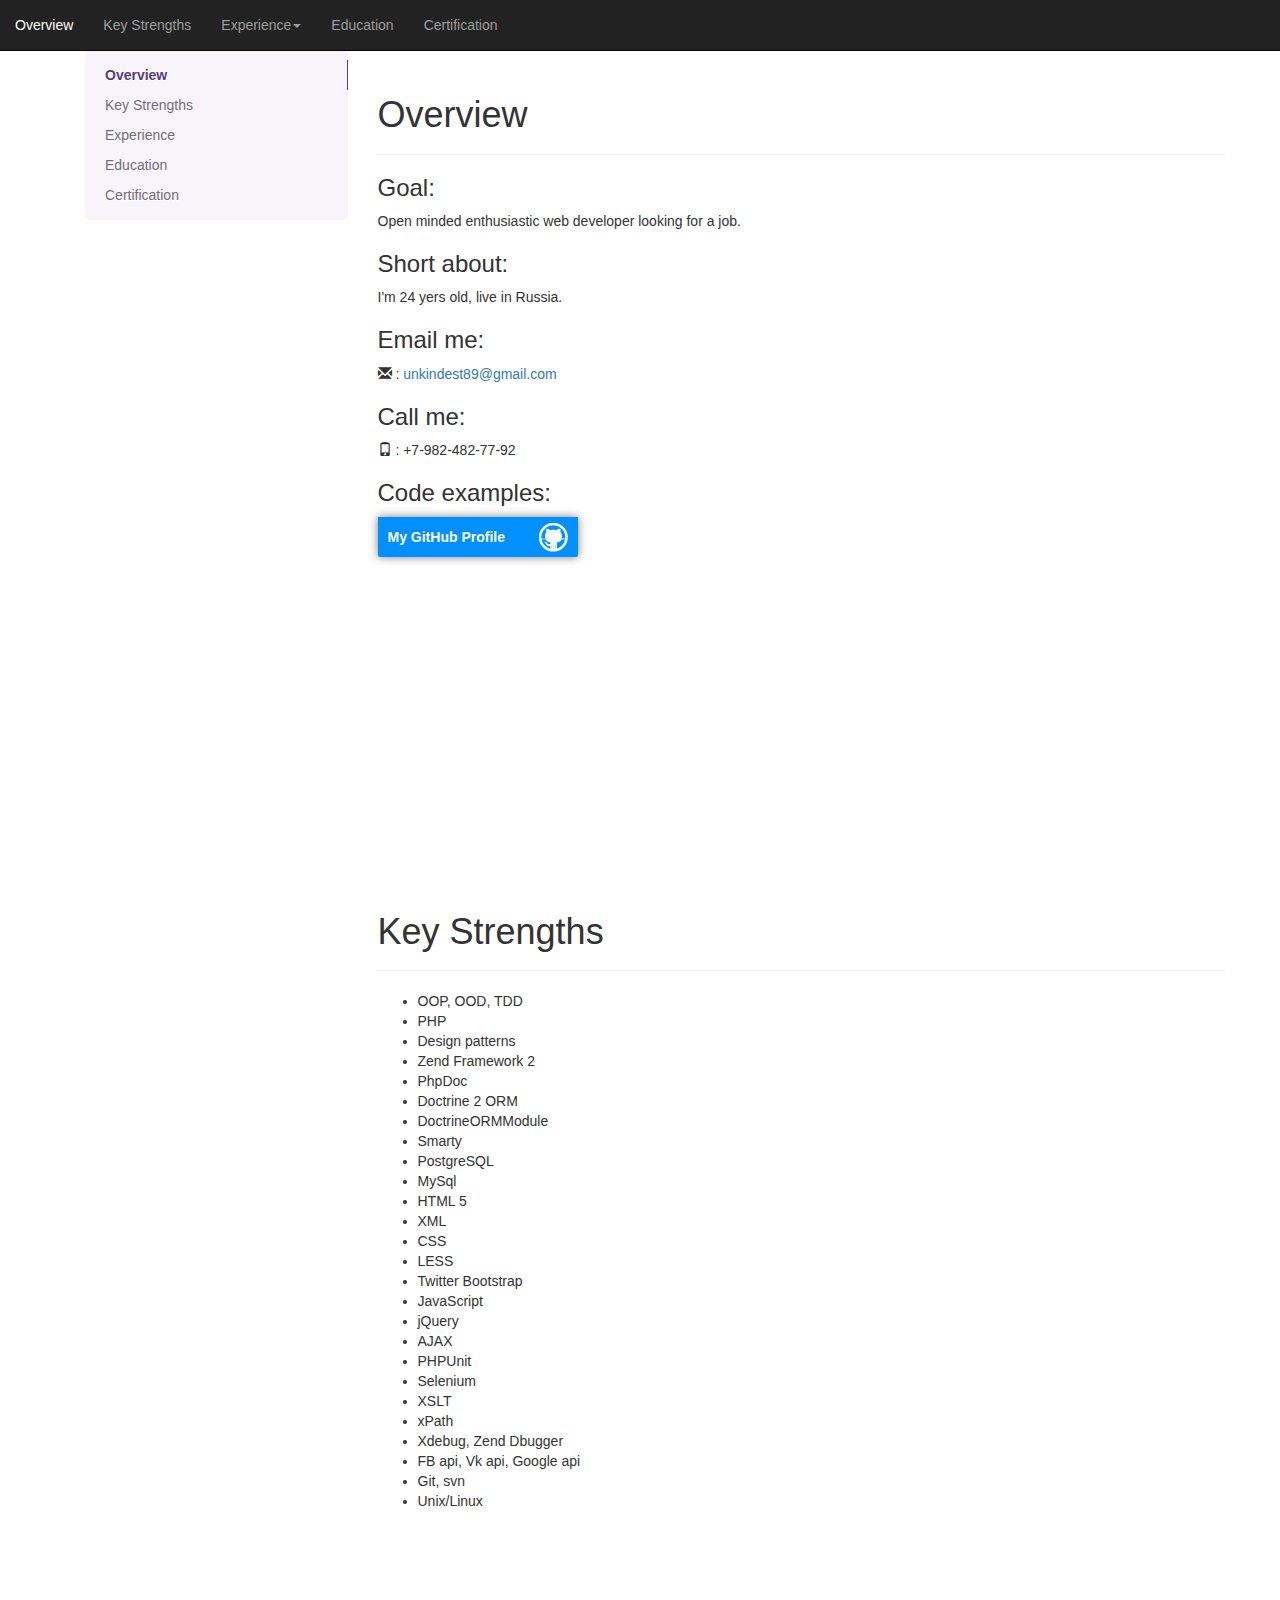
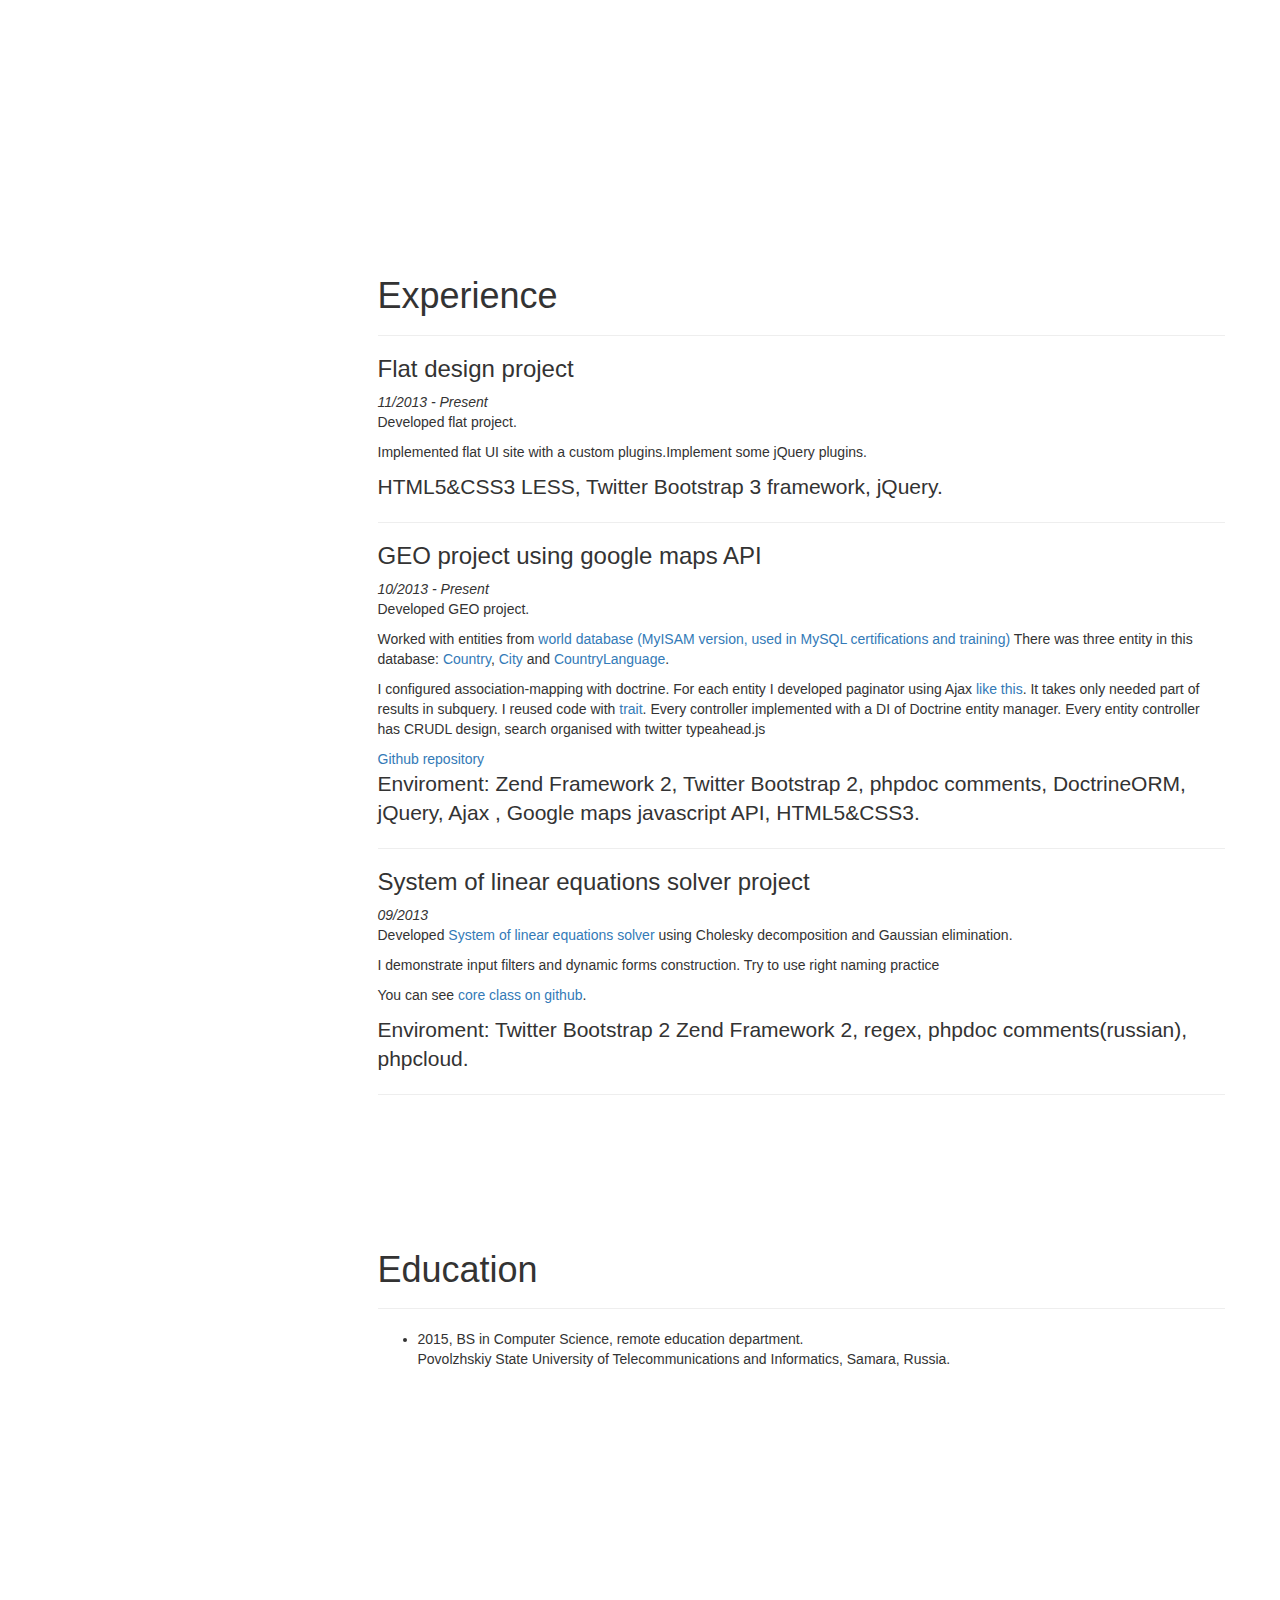
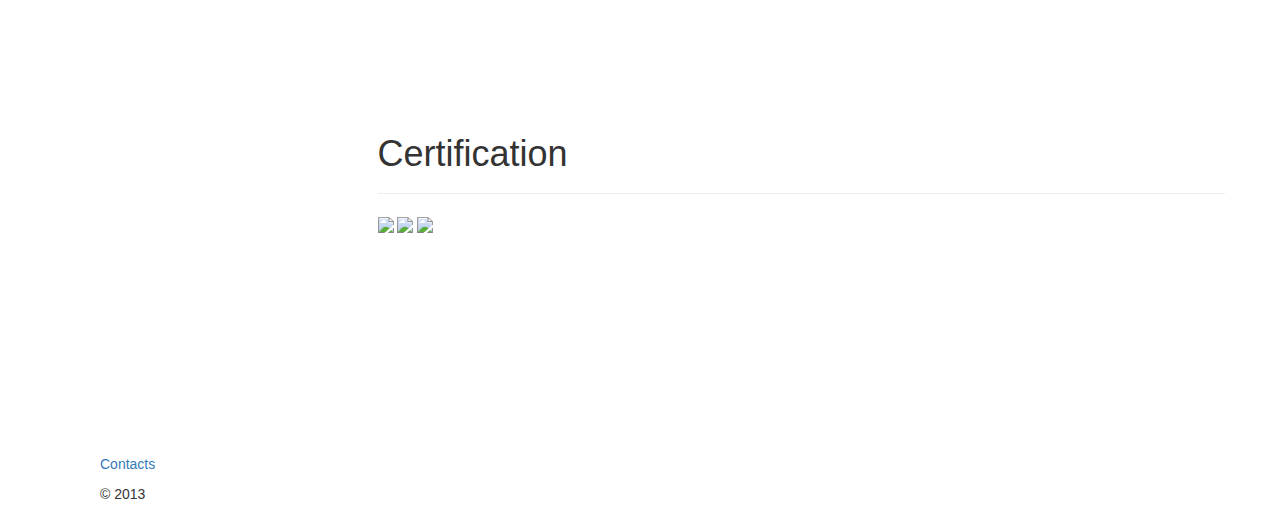
==== commit f6e328a7: "" ====
--- a/index.html
+++ b/index.html
@@ -168,7 +168,7 @@
 
                             <p>Implemented flat UI site with a custom plugins.Implement some jQuery plugins.</p>
                             
-                            <p class="lead">HTML5&amp;LESS, Twitter Bootstrap 3 framework, jQuery.
+                            <p class="lead">HTML5&amp;CSS3 LESS, Twitter Bootstrap 3 framework, jQuery.
                             </p>
                             <hr>
 
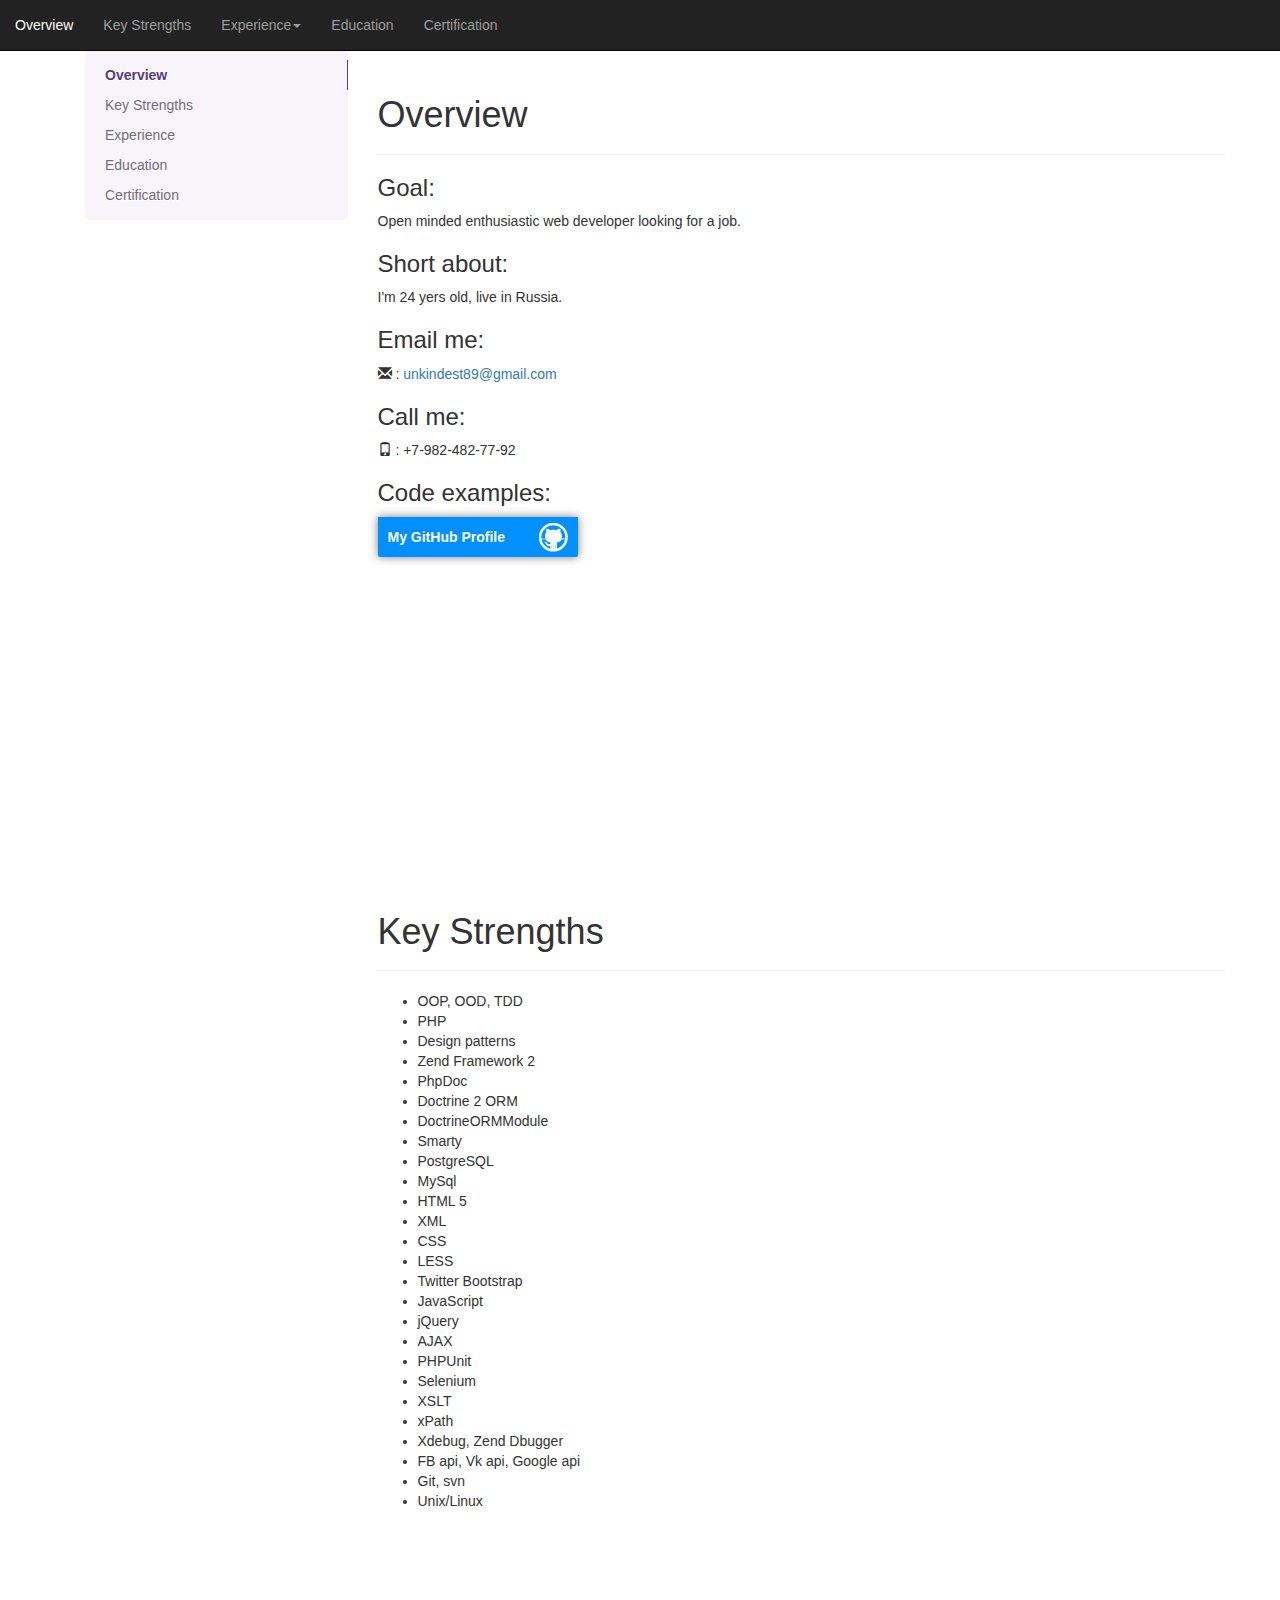
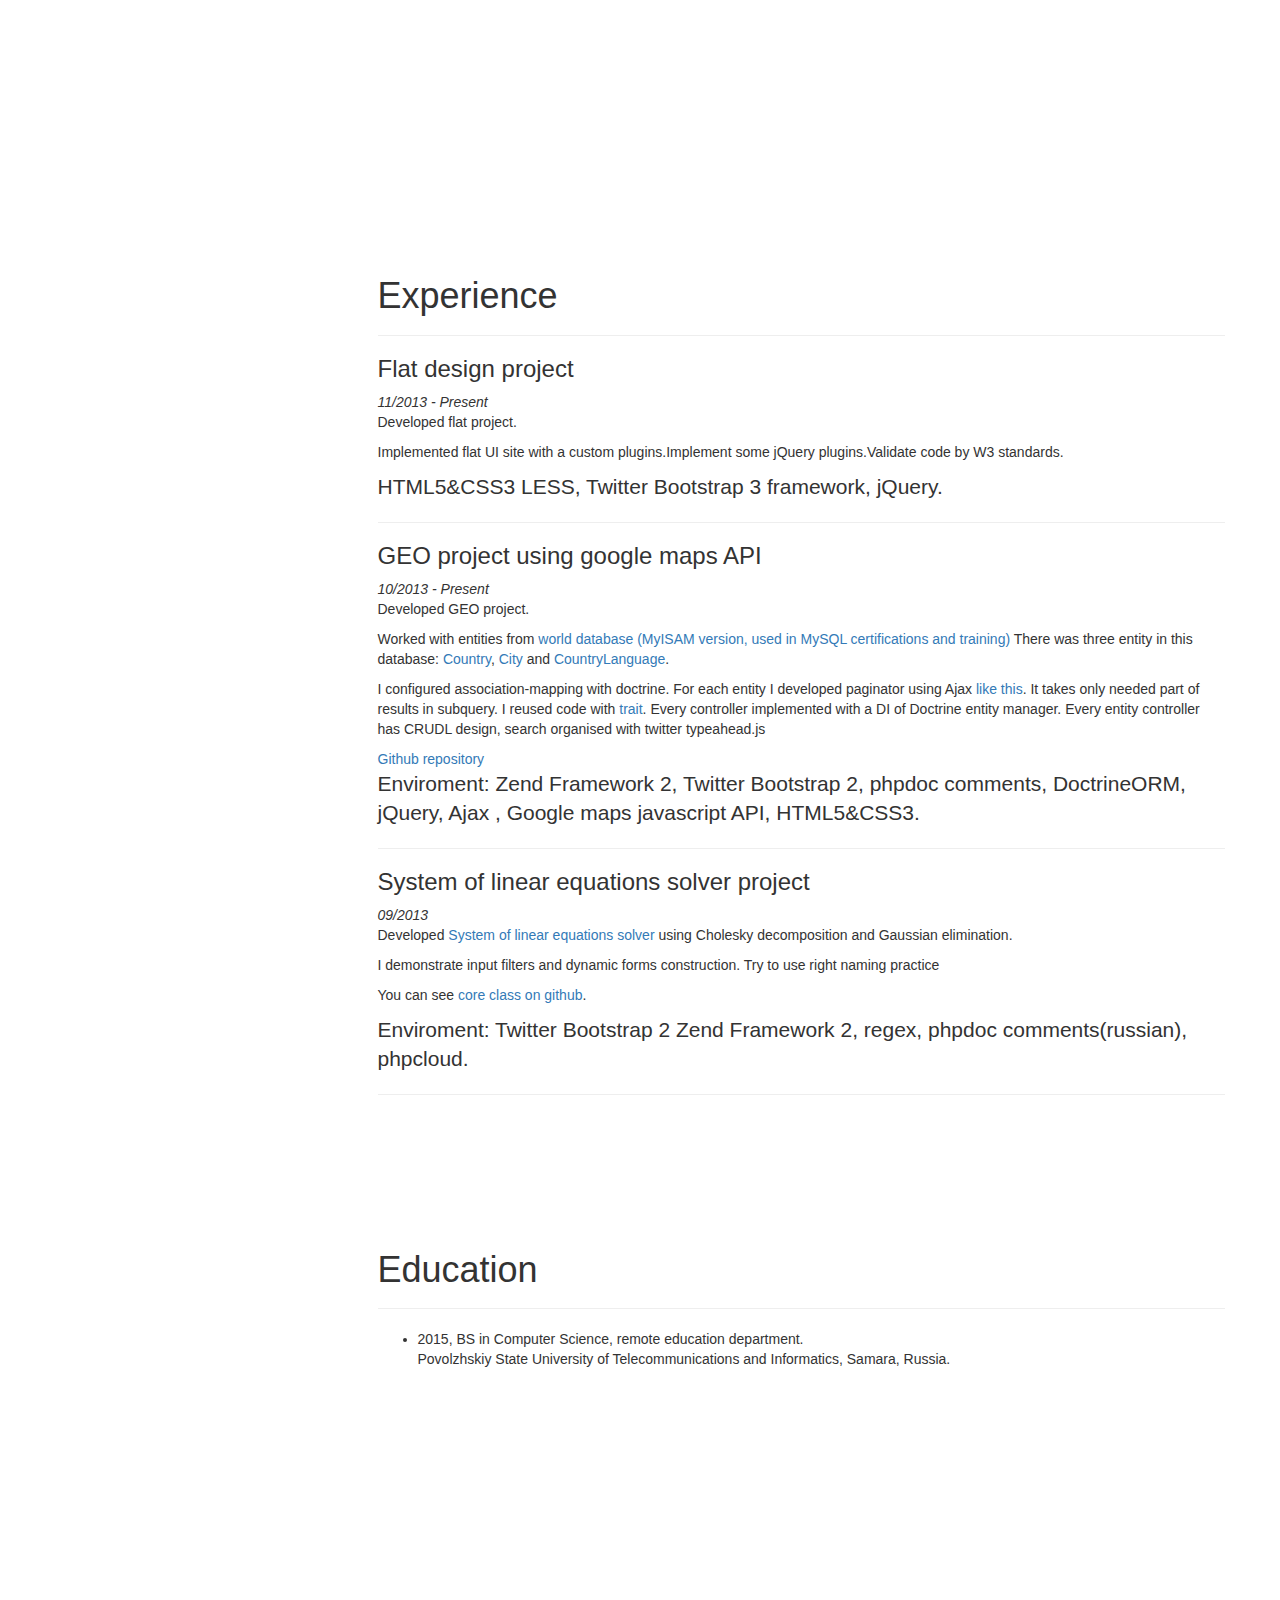
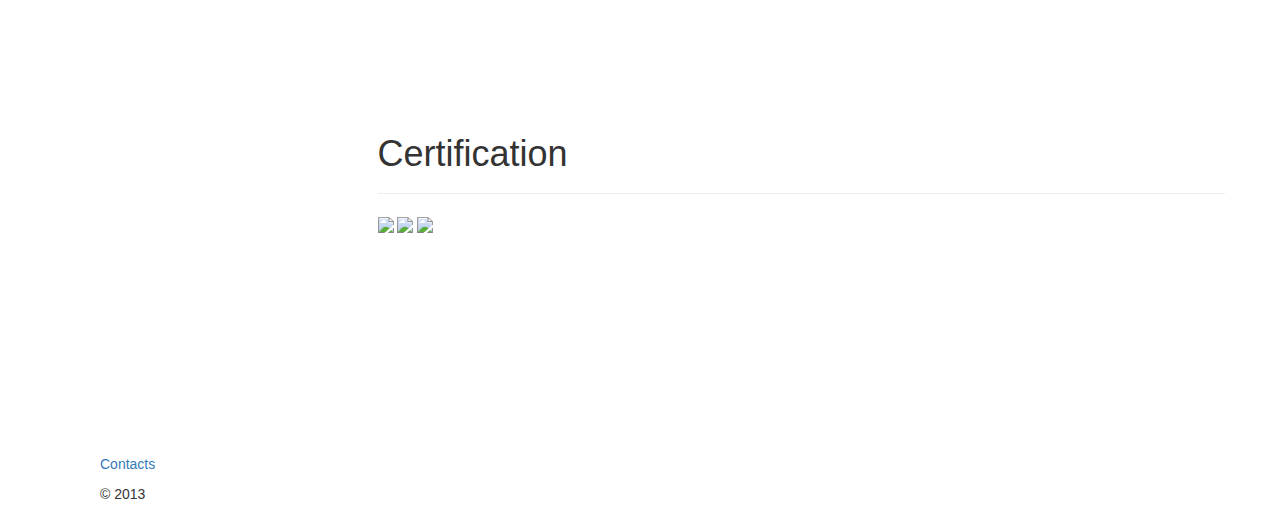
==== commit b88e543e: "Project details" ====
--- a/index.html
+++ b/index.html
@@ -166,7 +166,7 @@
                             <i>11/2013 - Present</i>
                             <p>Developed  flat project.</p>
 
-                            <p>Implemented flat UI site with a custom plugins.Implement some jQuery plugins.</p>
+                            <p>Implemented flat UI site with a custom plugins.Implement some jQuery plugins.Validate code by W3 standards.</p>
                             
                             <p class="lead">HTML5&amp;CSS3 LESS, Twitter Bootstrap 3 framework, jQuery.
                             </p>
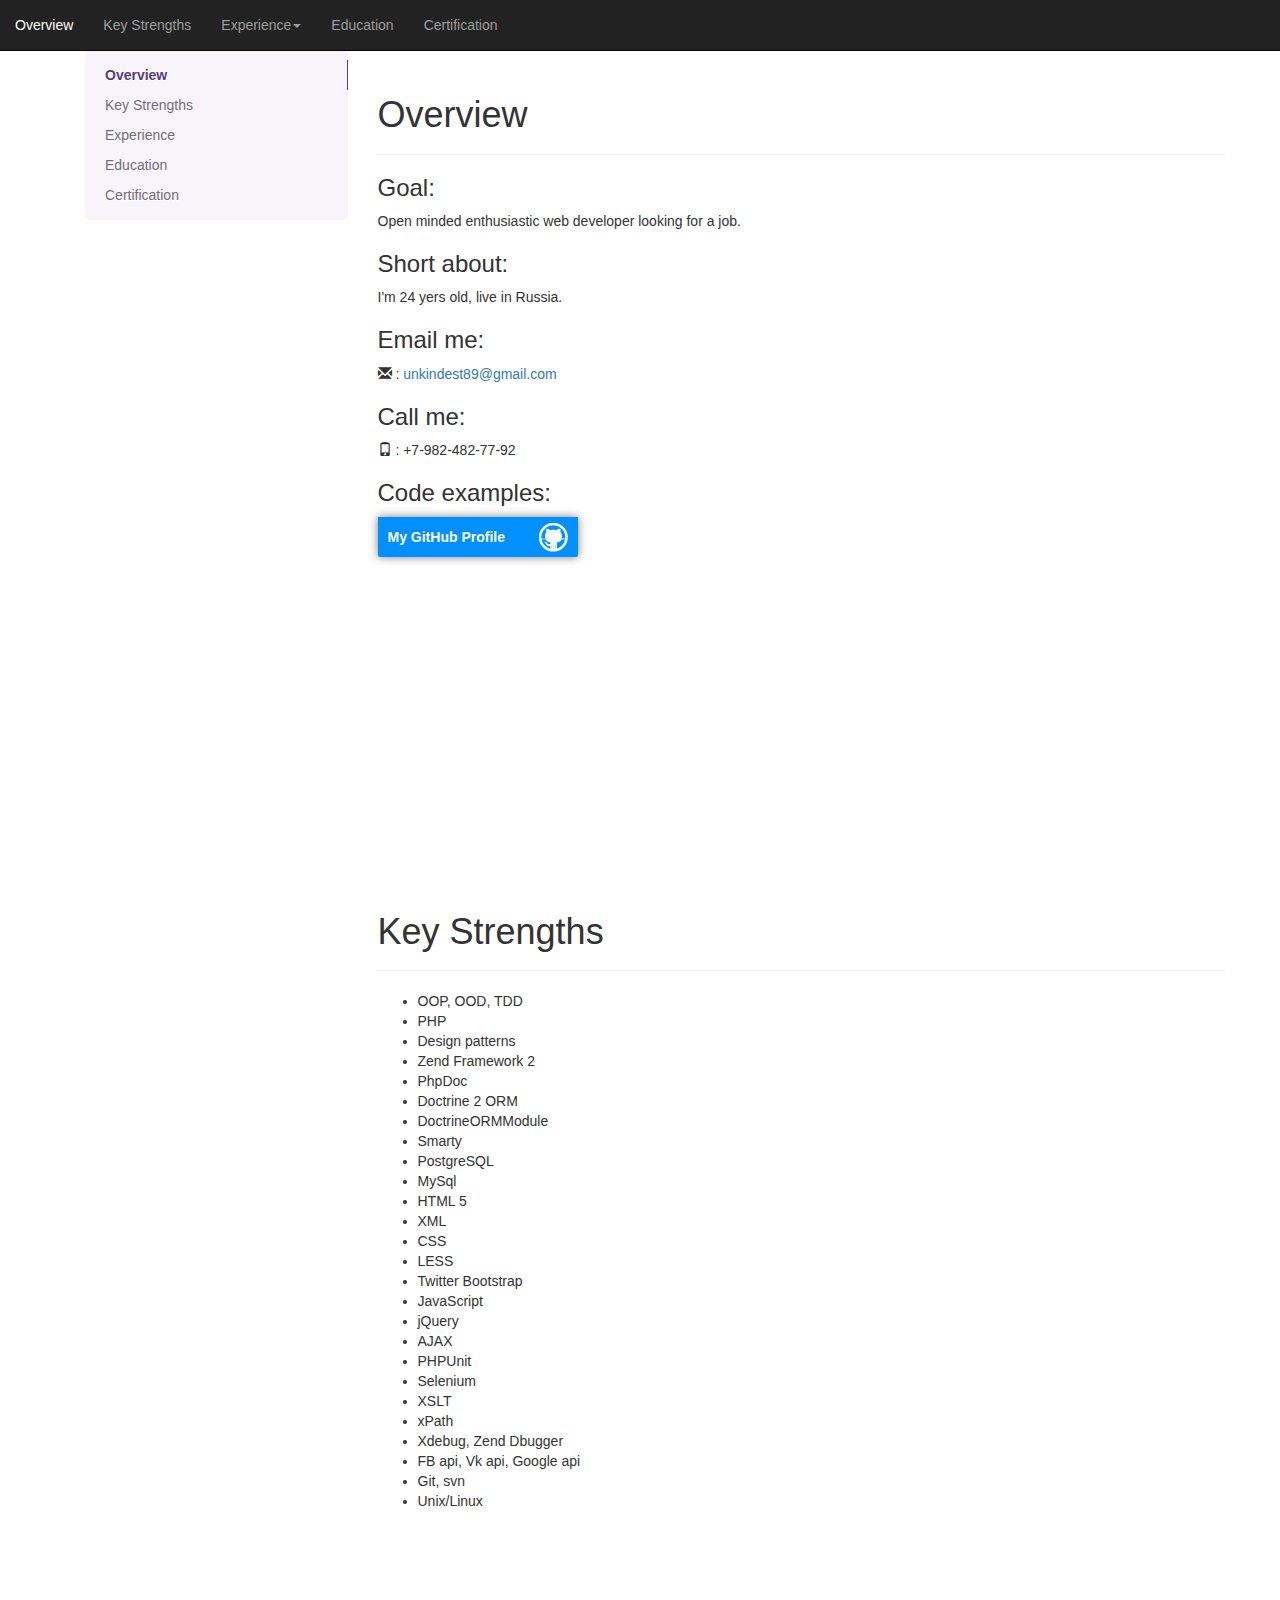
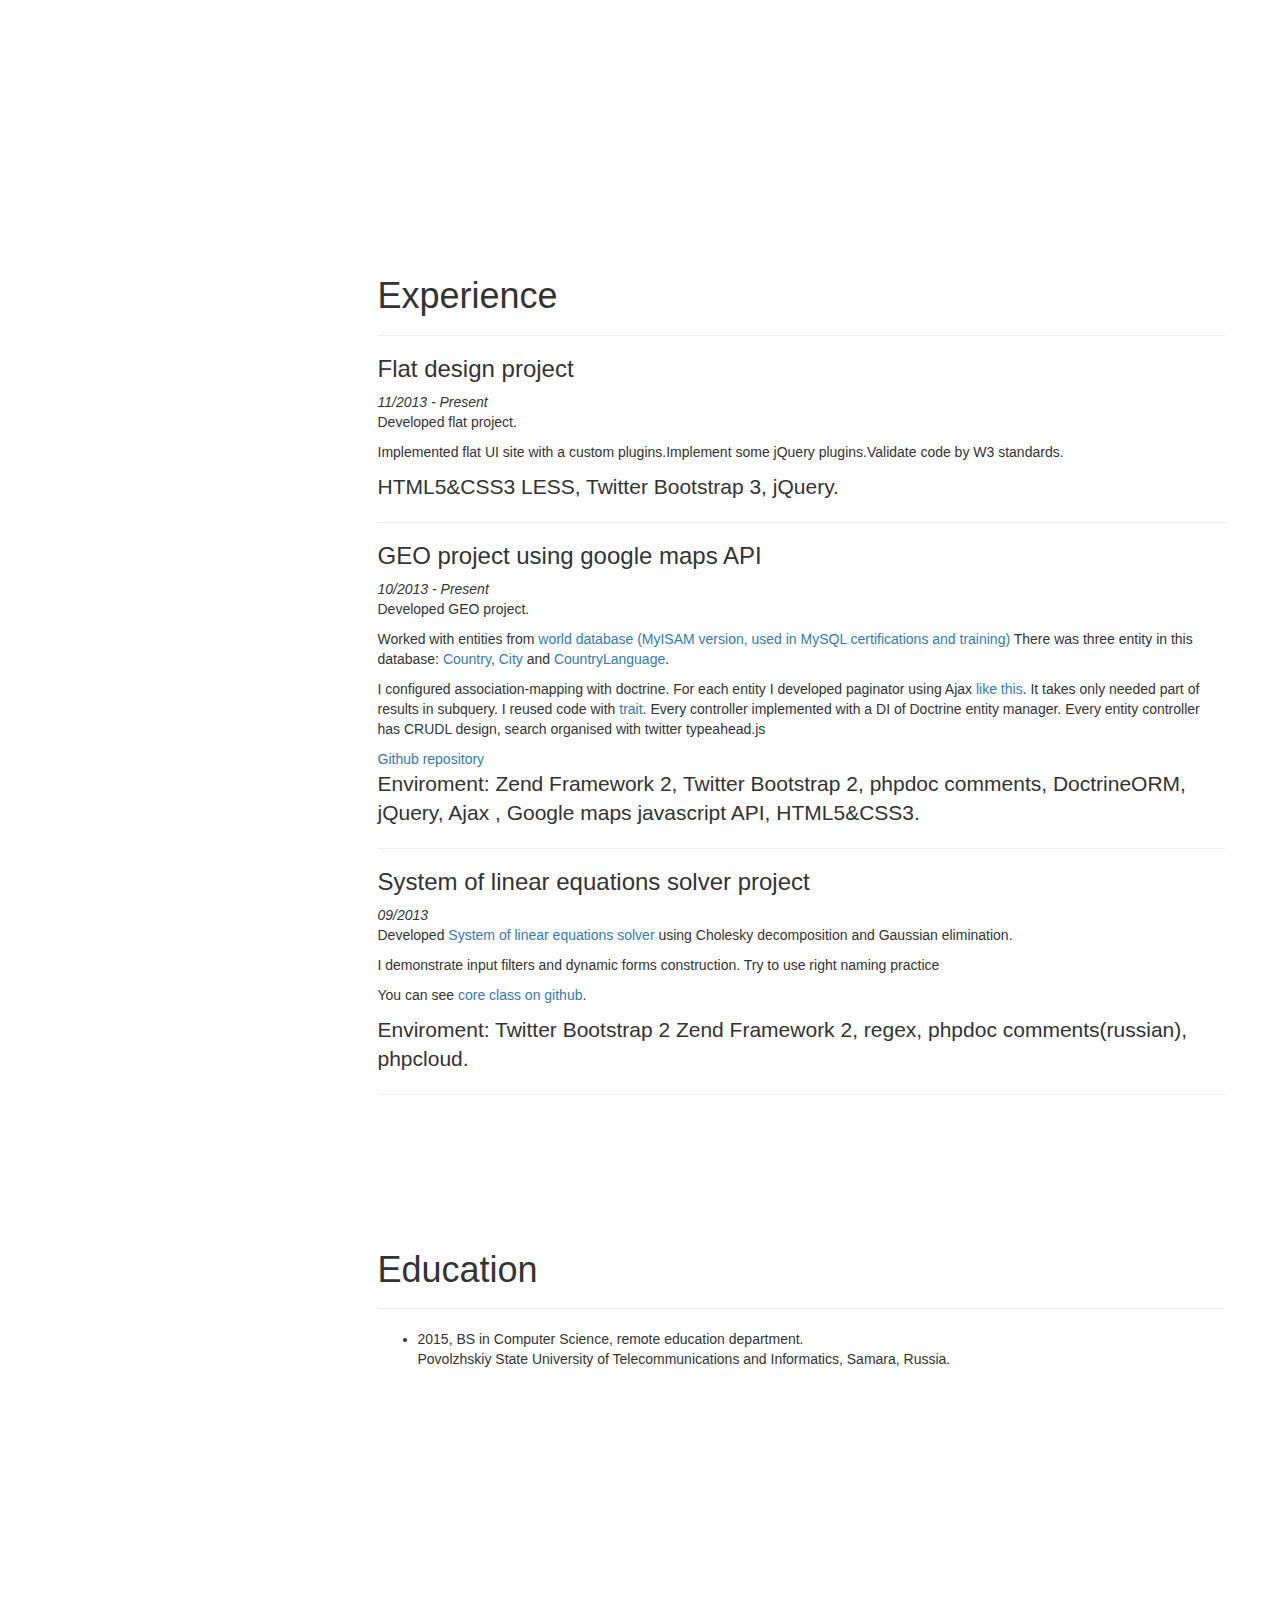
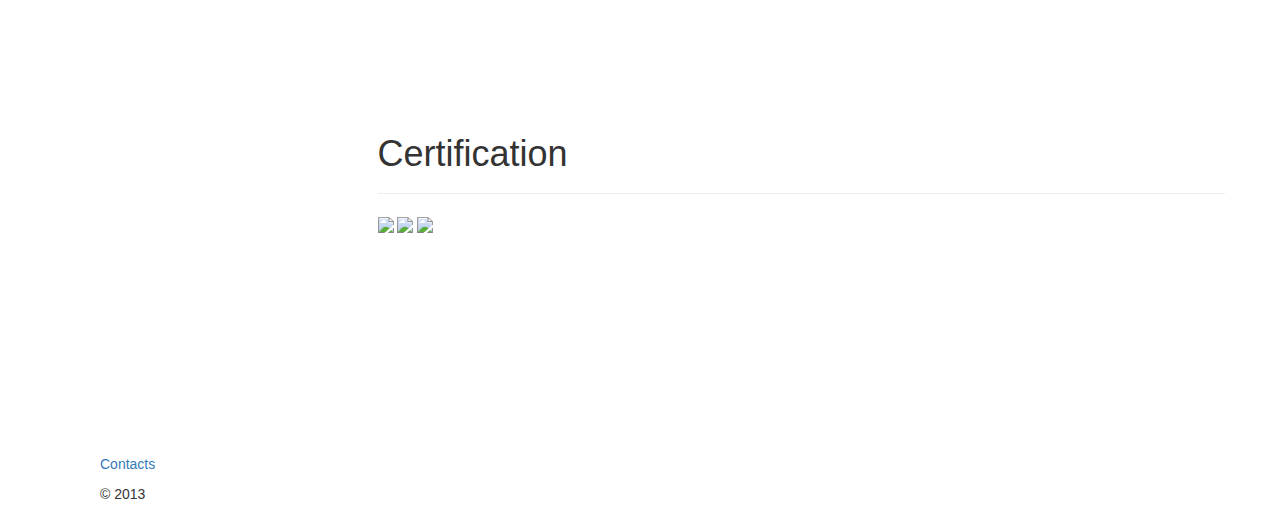
==== commit 56707b80: "Project details" ====
--- a/index.html
+++ b/index.html
@@ -168,7 +168,7 @@
 
                             <p>Implemented flat UI site with a custom plugins.Implement some jQuery plugins.Validate code by W3 standards.</p>
                             
-                            <p class="lead">HTML5&amp;CSS3 LESS, Twitter Bootstrap 3 framework, jQuery.
+                            <p class="lead">HTML5&amp;CSS3 LESS, Twitter Bootstrap 3, jQuery.
                             </p>
                             <hr>
 
